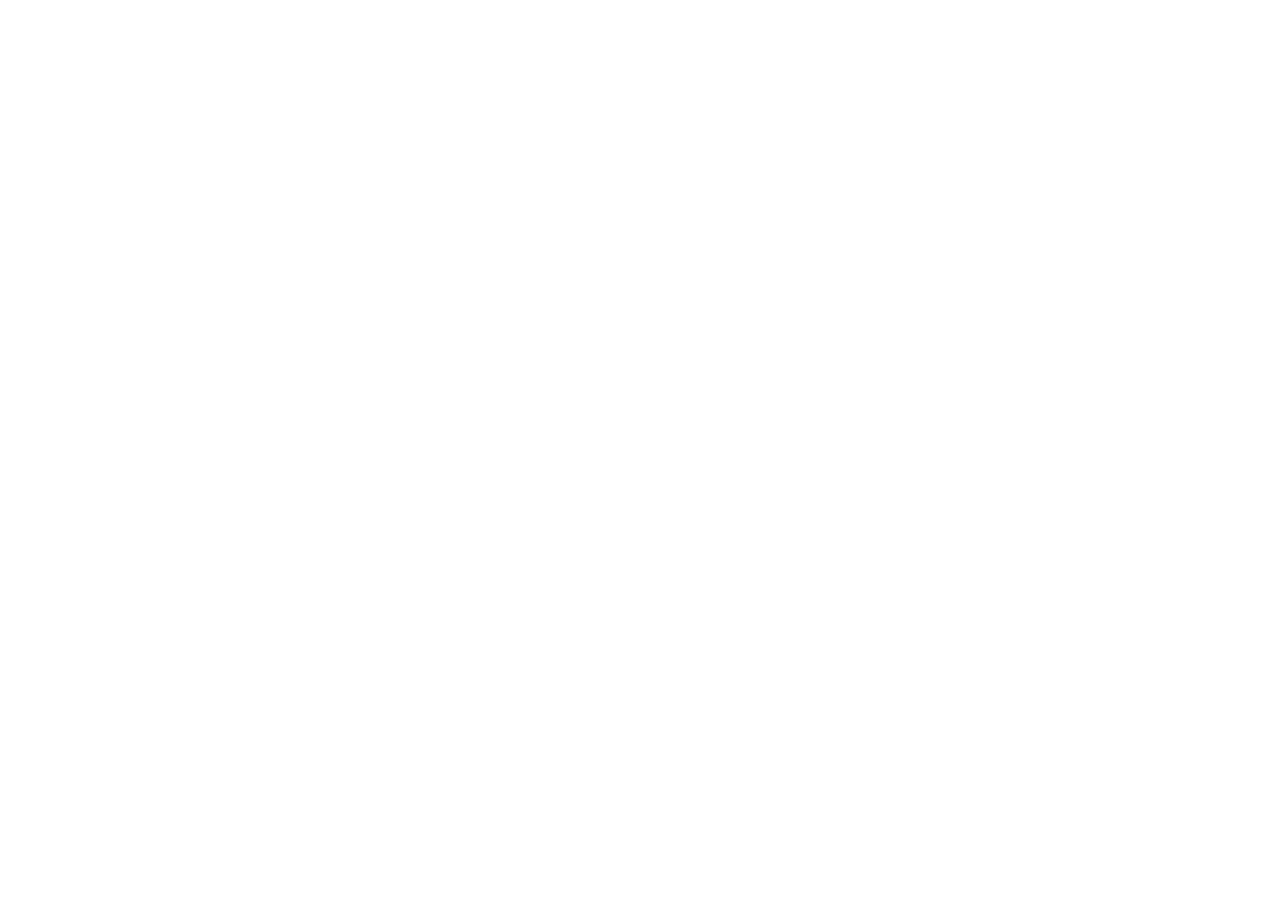
==== index.html @ f1b06fd4 "react changes" ====
<!doctype html><html lang="en"><head><meta charset="utf-8"/><meta name="viewport" content="width=device-width,initial-scale=1"/><meta name="theme-color" content="#000000"/><meta name="Happy Family" content="This is the website for donation and campaigns for poor people"/><link rel="icon" href="./logo.png"/><title>Happy Family</title><script defer="defer" src="/Happy-Family/static/js/main.e1fd329b.js"></script><link href="/Happy-Family/static/css/main.b3526bb6.css" rel="stylesheet"></head><body><noscript>You need to enable JavaScript to run this app.</noscript><div id="root"></div></body></html>
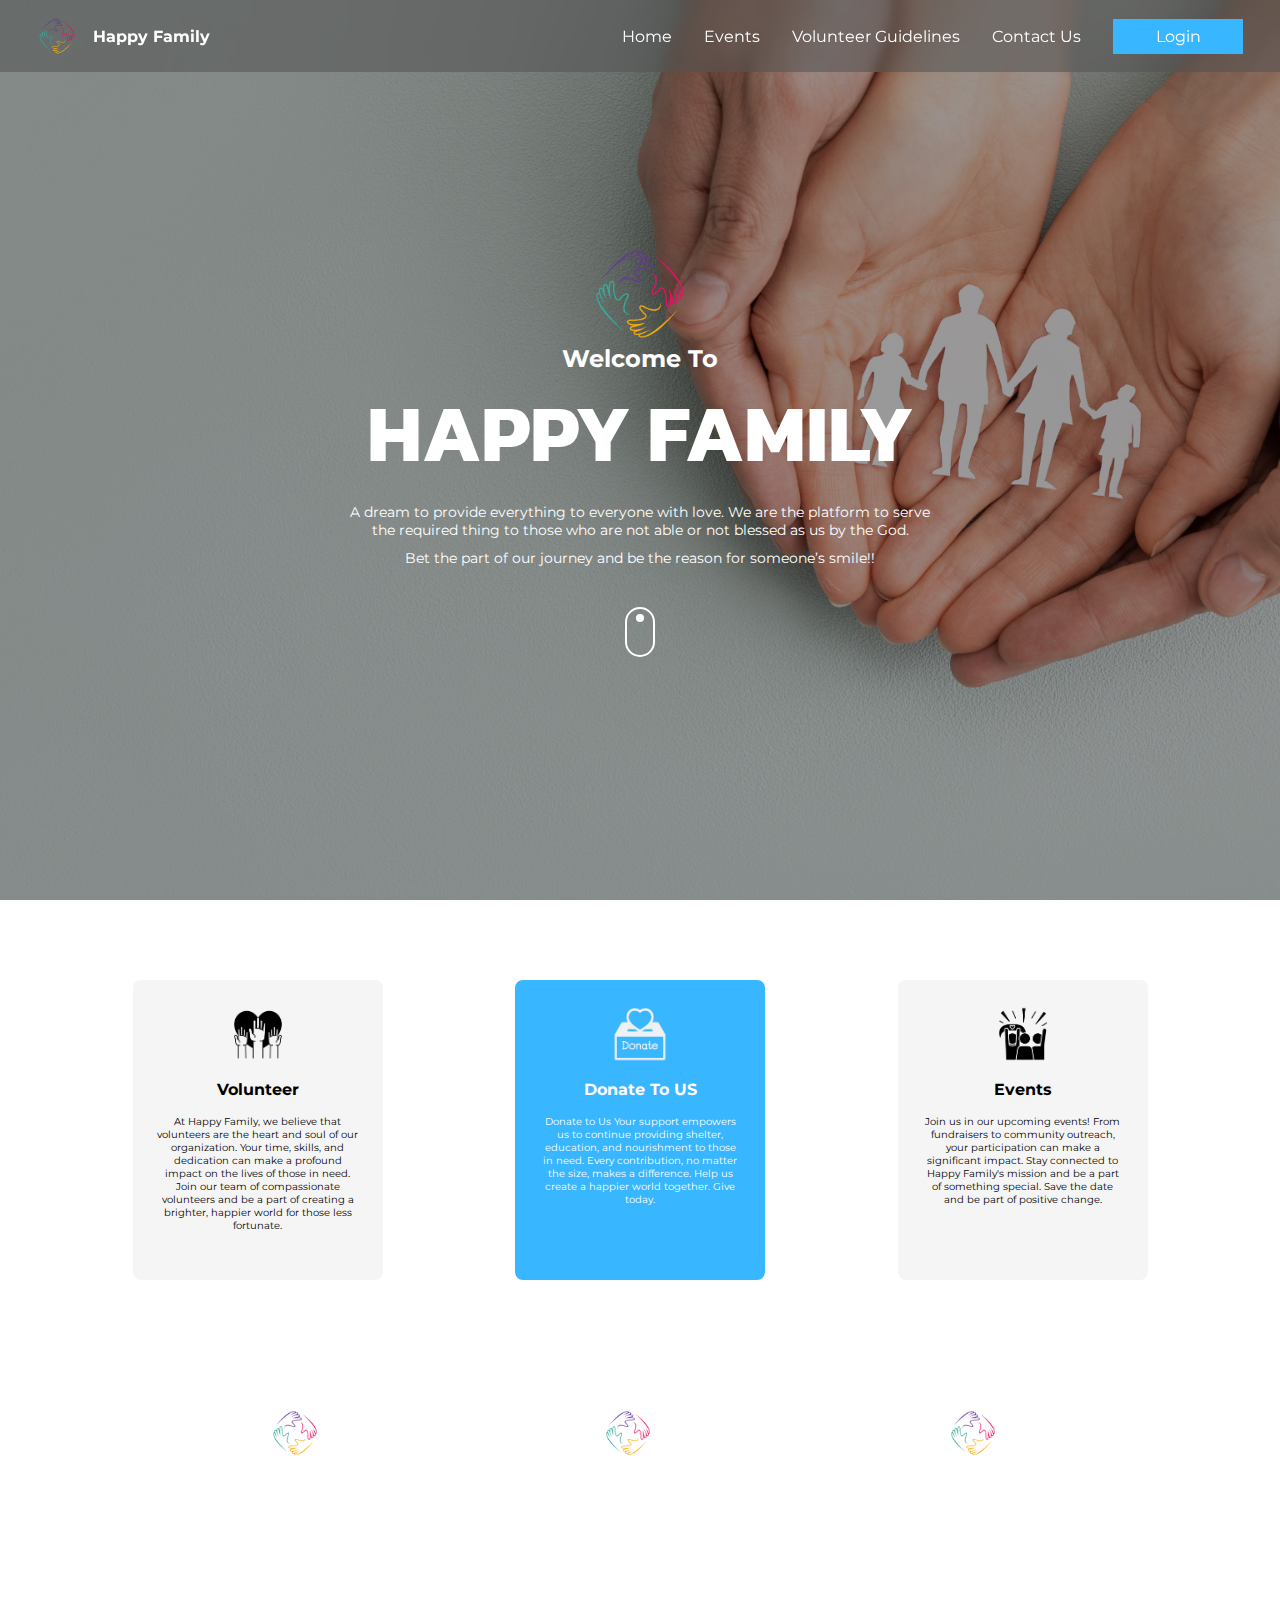
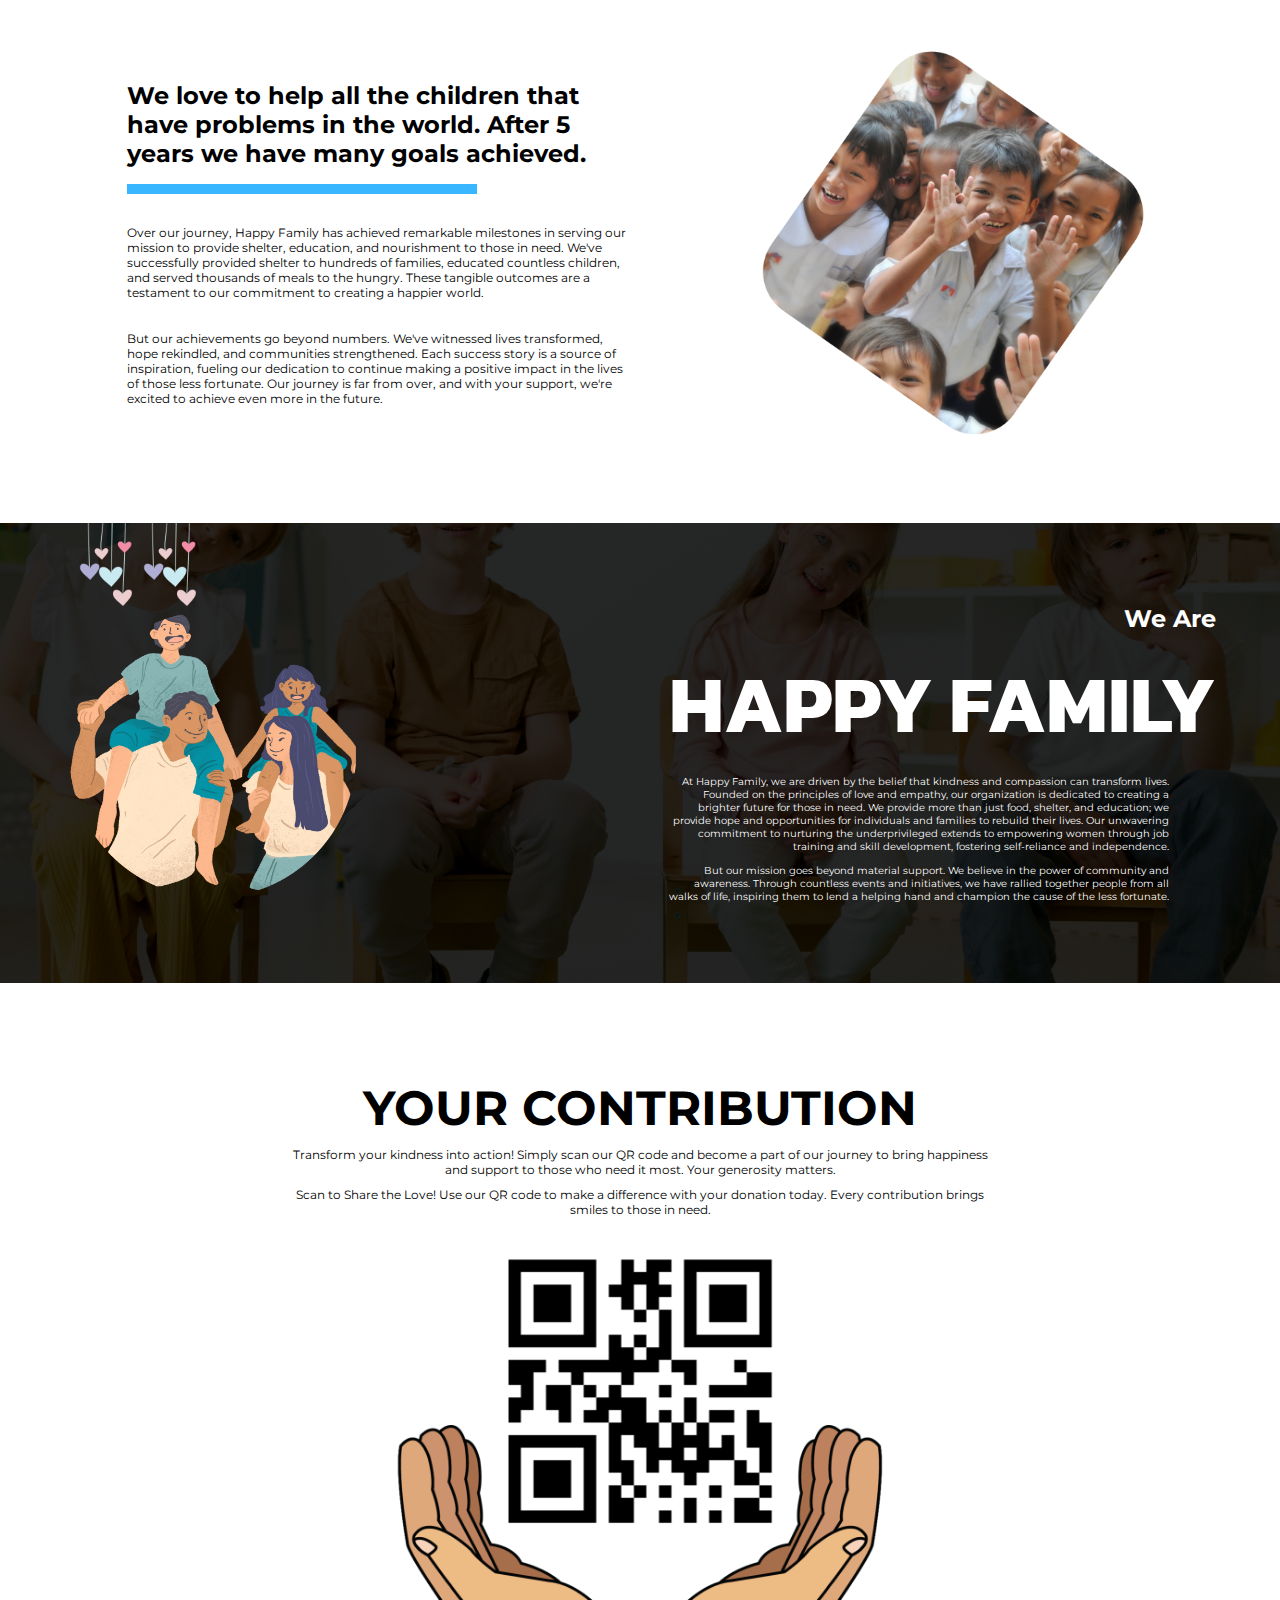
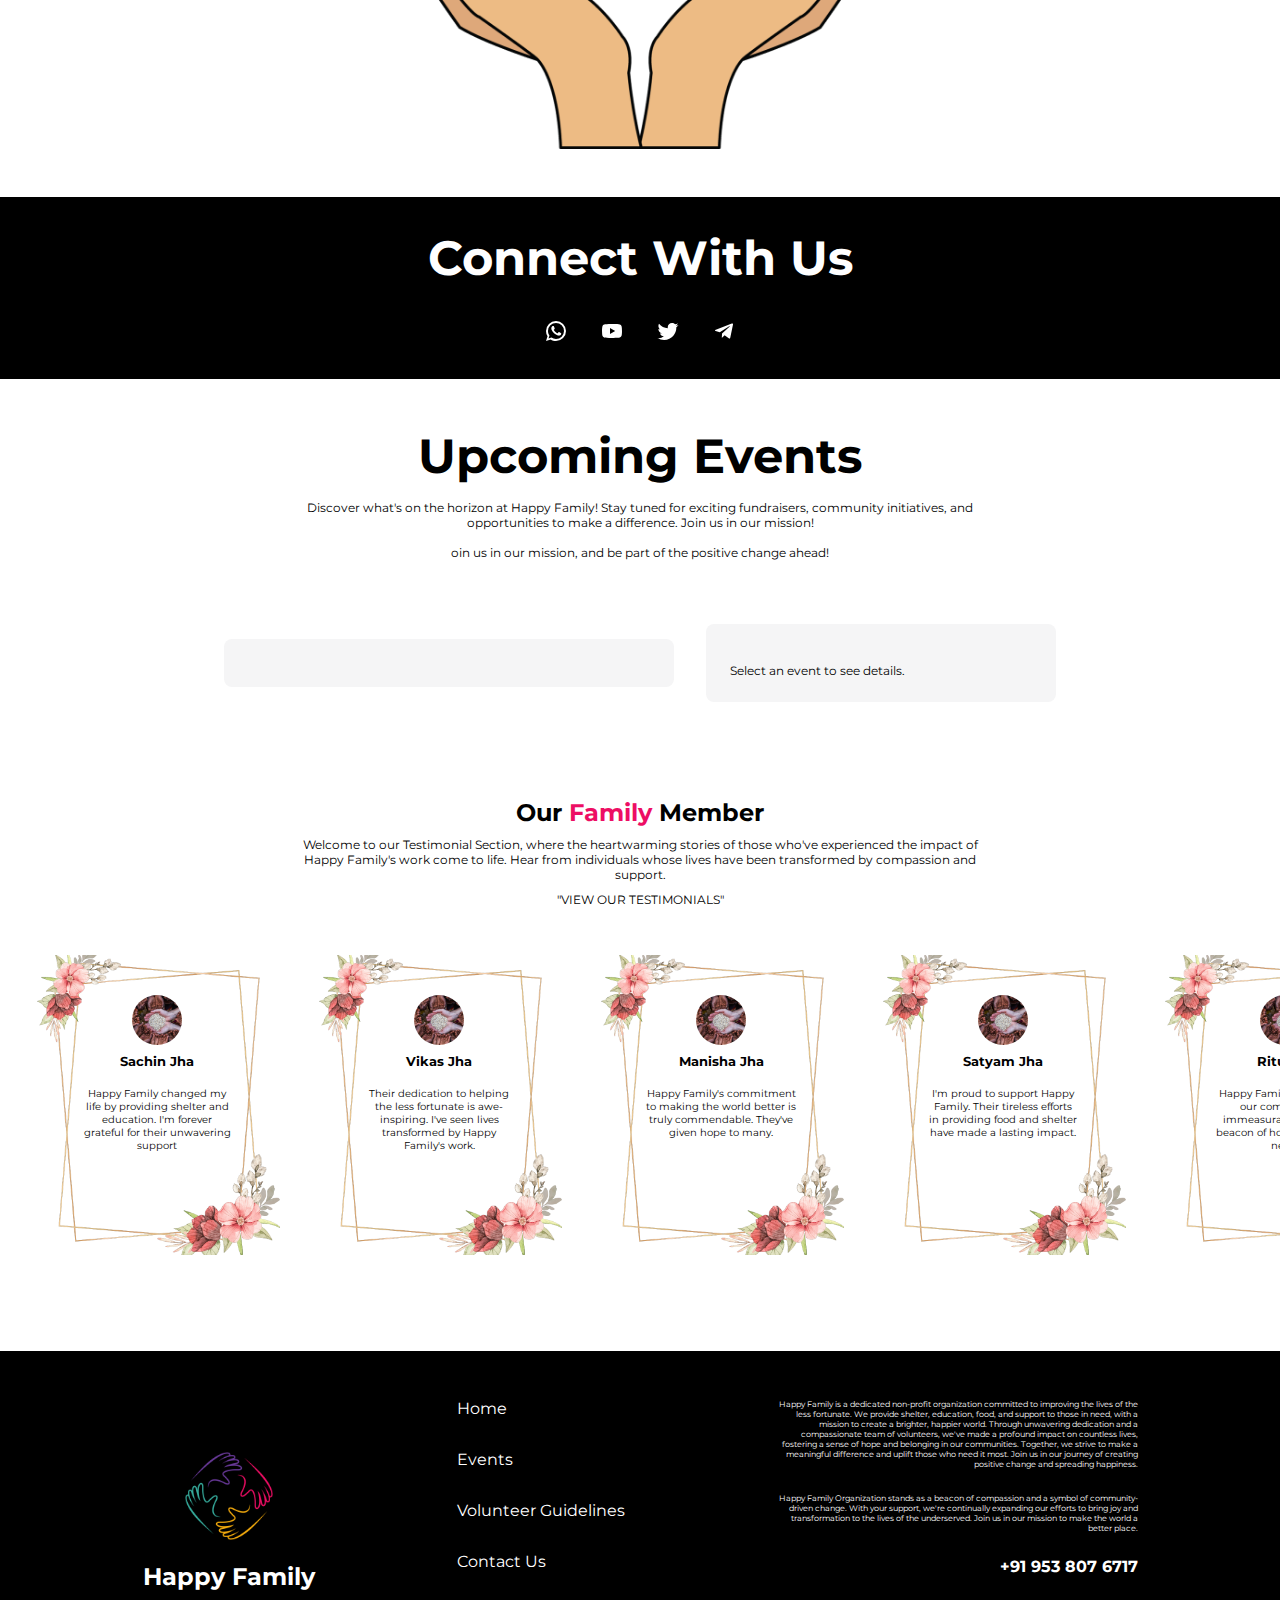
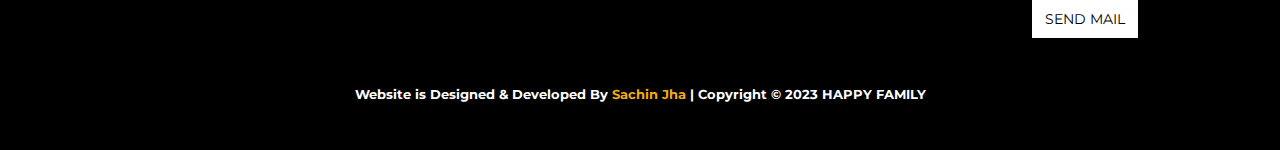
==== commit 0cd21ca7: "New Updates" ====
--- a/index.html
+++ b/index.html
@@ -1 +1 @@
-<!doctype html><html lang="en"><head><meta charset="utf-8"/><meta name="viewport" content="width=device-width,initial-scale=1"/><meta name="theme-color" content="#000000"/><meta name="Happy Family" content="This is the website for donation and campaigns for poor people"/><link rel="icon" href="./logo.png"/><title>Happy Family</title><script defer="defer" src="/Happy-Family/static/js/main.e1fd329b.js"></script><link href="/Happy-Family/static/css/main.b3526bb6.css" rel="stylesheet"></head><body><noscript>You need to enable JavaScript to run this app.</noscript><div id="root"></div></body></html>+<!doctype html><html lang="en"><head><meta charset="utf-8"/><meta name="viewport" content="width=device-width,initial-scale=1"/><meta name="theme-color" content="#000000"/><meta name="Happy Family" content="This is the website for donation and campaigns for poor people"/><link rel="icon" href="./logo.png"/><title>Happy Family</title><script defer="defer" src="/static/js/main.bdc805bf.js"></script><link href="/static/css/main.fa3f5b45.css" rel="stylesheet"></head><body><noscript>You need to enable JavaScript to run this app.</noscript><div id="root"></div></body></html>--- a/static/css/main.fa3f5b45.css
+++ b/static/css/main.fa3f5b45.css
@@ -0,0 +1,2 @@
+@import url(https://fonts.googleapis.com/css2?family=Montserrat:wght@200&display=swap);@import url(https://fonts.googleapis.com/css2?family=Kanit:wght@500&display=swap);*{box-sizing:border-box;font-family:Montserrat,sans-serif;margin:0;padding:0}html{display:flex;justify-content:center;scroll-behavior:smooth}body{height:100vh;max-width:1600px;overflow-x:hidden;width:100%}:root{--blue:#38b6ff;--green:#36ab9c;--purple:#683998;--red:#ed0e64;--yellow:#f6ac0d;--gray:#f5f5f6}h1{font-family:Kanit,sans-serif;font-size:5rem}h2{font-size:3rem}h3{font-size:1.5rem}.common-flex-section{align-items:center;display:flex;flex-wrap:wrap;gap:2rem;justify-content:space-evenly;padding:2rem}.common-underline{background-color:#38b6ff;background-color:var(--blue);height:10px;width:350px}a{text-decoration:none}.btn-a{background-color:#ed0e64;background-color:var(--red);color:#fff;padding:.5rem 1rem;text-align:center}.download-btn{background-color:#683998;background-color:var(--purple);border:none;color:#fff;cursor:pointer;padding:.7rem 1rem}.input-field{border:none;border-bottom:1px solid #295d8f;outline:none;padding:.5rem .3rem}.delete-screen{height:100vh;position:fixed;top:0;width:100%;z-index:999}.delete-msg-box,.delete-screen{align-items:center;display:flex;justify-content:center}.delete-msg-box{background-color:#38b6ff;background-color:var(--blue);border-radius:8px;box-shadow:0 7px 29px 0 hsla(240,5%,41%,.2);color:#fff;flex-direction:column;font-size:20px;gap:1rem;padding:2rem}.confirm-btn{background-color:#36ab9c;background-color:var(--green)}.delete-msg-box .btn-a{cursor:pointer;font-size:12px}.delete-screen .delete-msg-box .common-flex-section{margin:none;padding:1rem}.home-page-landing-section{align-items:center;background:url(/static/media/home%20page%20landing%20section%20bg.05c06a7ba27932b338bd.png);background-position:50%;background-size:cover;color:#fff;display:flex;flex-direction:column;gap:0;height:100vh;justify-content:center;overflow:hidden;padding:3rem 2rem;position:relative;width:100%}.home-page-landing-section:before{background-color:rgba(0,0,0,.395);content:"";height:100%;left:0;position:absolute;top:0;width:100%}.home-page-landing-section-logo{position:relative;width:100px}.home-page-landing-section h1,.home-page-landing-section h3,.home-page-landing-section p{position:relative}.home-page-landing-section p{font-size:14px;margin-top:10px;max-width:600px;text-align:center}.drop-animation{background-color:initial;border:2px solid #fff;border-radius:20px;height:50px;margin-top:40px;position:relative;width:30px}.drop-animation:before{-webkit-animation:dropAnimation 2s linear infinite;animation:dropAnimation 2s linear infinite;background-color:#fff;border-radius:50%;content:"";height:8px;left:50%;position:absolute;top:20%;-webkit-transform:translate(-50%,-50%);transform:translate(-50%,-50%);transition:.6s linear;width:8px}@-webkit-keyframes dropAnimation{0%{background-color:var(--blue);top:20%}50%{background-color:var(--yellow);top:80%}to{background-color:var(--green);top:20%}}@keyframes dropAnimation{0%{background-color:var(--blue);top:20%}50%{background-color:var(--yellow);top:80%}to{background-color:var(--green);top:20%}}.home-page-landing-section span{-webkit-clip-path:polygon(50% 15%,60% 5%,70% 15%,70% 30%,50% 95%,30% 30%,30% 15%,40% 5%);clip-path:polygon(50% 15%,60% 5%,70% 15%,70% 30%,50% 95%,30% 30%,30% 15%,40% 5%);position:absolute;transition:.6s linear;z-index:100}.home-page-quality-section{background:url(/static/media/home%20page%20quality%20section.9289b82afb4ad7ee6a9a.png);background-attachment:fixed;background-position:50%;background-size:cover;color:#fff;margin-top:3rem;padding:3rem}.quality-element{align-items:center;display:flex;flex-direction:column;gap:.2rem}.quality-element img{width:50px}.quality-element h3{font-family:Kanit,sans-serif;letter-spacing:5px}@media screen and (max-width:550px){.quality-element img{width:30px}.quality-element h3{font-size:1rem}.quality-element p{font-size:8px}.quality-element{align-items:center;display:flex;flex-direction:column;justify-content:center;max-width:100px;text-align:center}}@media screen and (max-width:700px){.home-page-landing-section h1{font-size:3rem}.home-page-landing-section p{max-width:500px}}@media screen and (max-width:550px){.home-page-landing-section{height:auto;min-height:80vh;padding:8rem 3rem}}@media screen and (max-width:450px){.home-page-landing-section h1{font-size:2rem;text-align:center}.home-page-landing-section h3{font-size:1rem}.home-page-landing-section p{font-size:10px;max-width:500px}.home-page-landing-section{gap:1rem}}.common-card{align-items:center;background-color:var(--gray);border-radius:8px;color:#000;cursor:pointer;display:flex;flex-direction:column;gap:1rem;height:300px;margin-top:3rem;padding:1.5rem;text-align:center;transition:.6s;width:250px}.common-card:hover,.common-card:nth-child(2){background-color:var(--blue);color:#fff}.common-card:nth-child(2):hover{background-color:var(--gray);color:#000}.common-card img{width:60px}.common-card p{font-size:10px}.common-card:hover>img,.common-card:nth-child(2) img{-webkit-filter:invert(100%);filter:invert(100%)}.common-card:nth-child(2):hover img{-webkit-filter:invert(0);filter:invert(0)}@media screen and (max-width:800px){.common-card{height:200px;width:180px}.common-card img{width:30px}.common-card h4{font-size:10px}.common-card p{font-size:8px}}.goals-achieved-section{margin-top:3rem}.goals-achieved-section .right-side{display:flex;flex-direction:column;gap:1rem;max-width:500px}.goals-achieved-section .right-side p{font-size:12px;margin-top:15px}.goals-achieved-section .left-side{align-items:center;display:flex;justify-content:center}.goals-achieved-section .left-side img{width:400px}@media screen and (max-width:1000px){.goals-achieved-section .right-side{max-width:400px}.goals-achieved-section .right-side p{font-size:10px;max-width:350px}.goals-achieved-section .right-side h3{font-size:20px}.goals-achieved-section .left-side img{width:250px}}@media screen and (max-width:740px){.goals-achieved-section .right-side{max-width:500px;text-align:center;width:100%}.goals-achieved-section .common-underline{width:100%}.goals-achieved-section .right-side p{font-size:10px;max-width:500px;width:100%}.goals-achieved-section .right-side h3{font-size:20px}.goals-achieved-section .left-side img{width:270px}}@media screen and (max-width:400px){.goals-achieved-section .left-side img{width:250px}}.about-us-section{background:url(/static/media/about%20us%20section%20bg.cf6228831522a4a2bd47.png);background-position:50%;background-size:cover;justify-content:space-between;margin-top:3rem;padding:5rem 4rem;position:relative}.about-us-section .overlay{height:100%;left:0;position:absolute;top:0;width:100%}.about-us-section .overlay span{-webkit-clip-path:polygon(50% 15%,60% 5%,70% 15%,70% 30%,50% 95%,30% 30%,30% 15%,40% 5%);clip-path:polygon(50% 15%,60% 5%,70% 15%,70% 30%,50% 95%,30% 30%,30% 15%,40% 5%);position:absolute;transition:.6s linear;z-index:100}.about-us-section:before{background-color:rgba(0,0,0,.83);content:"";height:100%;left:0;position:absolute;top:0;width:100%}.about-us-section .right-side{align-items:center;display:flex;justify-content:center;position:relative}.about-us-section .right-side img{width:300px}.about-us-section .left-side{color:#fff;display:flex;flex-direction:column;gap:.7rem;position:relative;text-align:right}.about-us-section .left-side p{font-size:10px;max-width:500px}.about-us-section .hanging-heart{left:5%;position:absolute;top:0;width:100px}.hanging-heart-2{left:10%;position:absolute;top:0;width:100px}@media screen and (max-width:999px){.about-us-section .right-side img{width:200px}.about-us-section .left-side p{font-size:10px;max-width:400px}.about-us-section .left-side h1{font-size:4rem}}@media screen and (max-width:799px){.about-us-section{flex-direction:column-reverse}.about-us-section .right-side img{width:250px}.about-us-section .left-side{text-align:center}.about-us-section .left-side h1{font-size:4rem}}@media screen and (max-width:550px){.about-us-section .left-side h1{font-size:2rem}.about-us-section .left-side h3{font-size:1rem}.about-us-section .left-side p{font-size:8px}.about-us-section .right-side img{width:180px}}.contribute-section{align-items:center;display:flex;flex-direction:column;margin-top:3rem;padding:3rem}.contribute-section p{font-size:12px;margin-top:10px;max-width:700px;text-align:center}.contribute-section img{margin-top:2rem;width:500px}@media screen and (max-width:650px){.contribute-section img{width:350px}.contribute-section{padding:3rem 4rem;text-align:center}}@media screen and (max-width:450px){.contribute-section img{width:200px}.contribute-section h2{font-size:2rem}.contribute-section p{font-size:8px}}.upcoming-events-section{align-items:center;display:flex;flex-direction:column;margin-top:1rem;padding:2rem 3rem}.upcoming-events-section p{font-size:12px;margin-top:15px;max-width:700px;text-align:center}.events-section{flex-wrap:wrap-reverse;margin-top:2rem}.event-list-box{align-items:center;background-color:var(--gray);border-radius:8px;display:flex;flex-direction:column;gap:1rem;height:auto;max-height:500px;overflow-y:scroll;padding:1.5rem;width:450px}.event-list-box::-webkit-scrollbar{display:none}.particular-event-box{background-color:var(--gray);border-radius:8px;display:flex;flex-direction:column;gap:1rem;padding:1.5rem;width:350px}.particular-event-box img{height:150px;object-fit:cover;width:100%}.particular-event-box p{text-align:left}@media screen and (max-width:570px){.upcoming-events-section h2{font-size:2rem}.event-list-box{width:auto}.events-section{align-items:center;display:flex;justify-content:center}}@media screen and (max-width:470px){.particular-event-box{width:300px}}@media screen and (max-width:420px){.events-section{overflow:hidden;width:350px}}.event-list-card{align-items:center;border-radius:8px;cursor:pointer;display:flex;gap:1rem;padding:1rem;transition:.6s;width:400px}.event-list-card:hover{background-color:var(--green)}.event-list-card img{border-radius:8px;height:70px;object-fit:cover;width:100px}.event-list-card .event-summary{display:flex;flex-direction:column;gap:.3rem}.event-list-card .event-summary p{font-size:10px;max-width:270px;text-align:left}@media screen and (max-width:500px){.event-list-card img{border-radius:8px;width:70px}.event-list-card{width:300px}}@media screen and (max-width:420px){.event-list-card img{border-radius:8px;width:40px}.event-list-card{width:270px}.event-list-card .event-summary p{font-size:8px;max-width:240px;text-align:left}.event-list-card .event-summary{display:flex;flex-direction:column;gap:0}}.testimonial-section{align-items:center;display:flex;flex-direction:column;margin-top:2rem}.testimonial-section h3 span{color:var(--red)}.testimonial-section p{font-size:12px;margin-top:10px;max-width:700px;text-align:center}.testimonial-scroll-section{align-items:center;display:flex;gap:2rem;margin-top:2rem;overflow-x:scroll;padding:1rem 2rem;width:100%}.testimonial-scroll-section::-webkit-scrollbar{display:none}@media screen and (max-width:400px){.testimonial-section p{font-size:8px;max-width:360px}}.testimonial-card{align-items:center;display:flex;flex-direction:column;gap:.5rem;height:300px;min-width:250px;padding:2.5rem 1.5rem;position:relative}.testimonial-card .frame{height:100%;left:0;object-fit:cover;position:absolute;top:0;width:100%}.testimonial-card .user-img{border-radius:50%;height:50px;object-fit:cover;width:50px}.testimonial-card p{font-size:10px;max-width:150px;text-align:center}.navbar{-webkit-backdrop-filter:blur(6px);backdrop-filter:blur(6px);background-color:rgba(83,83,83,.546);display:flex;justify-content:space-between;padding:1rem 2.3rem;position:fixed;top:0;transition:.2s;width:100%;z-index:999}.navbar .row{align-items:center;display:flex;gap:1rem;justify-content:center}.navbar .row h4{color:#fff}.navbar img{width:40px}.nav-items{align-items:center;display:flex;gap:2rem}.nav-items a{color:#fff;position:relative}.nav-items .btn-a{background-color:var(--blue);width:130px}.navbar .menu-icon{color:#fff;cursor:pointer;display:none}.nav-items .logout-btn{background-color:var(--red)}.responsive-navbar{align-items:center;background-color:var(--blue);color:#fff;display:flex;flex-direction:column;gap:2rem;height:100vh;justify-content:center;position:fixed;right:0;top:0;width:80vw;z-index:999}.responsive-navbar .item{color:#fff}.responsive-navbar .close-icon{cursor:pointer;position:absolute;right:5%;top:5%}.responsive-navbar .btn-a{background-color:#fff;color:var(--blue);width:130px}@media screen and (max-width:850px){.navbar .menu-icon{display:block}.navbar .nav-items{display:none}}.social-media-section{background-color:#000;color:#fff;flex-direction:column;padding:2rem}.social-media-section,.social-media-sites{align-items:center;display:flex;gap:2rem;justify-content:center}.social-media-icon{color:#fff;height:40px;width:40px}.social-media-icon:hover{color:var(--blue)}.footer{background-color:#000;color:#fff;margin-top:5rem;padding:3rem 2rem}.footer-top{display:flex;flex-wrap:wrap;gap:2rem;justify-content:space-evenly}.column{max-width:400px}#column1{align-items:center;display:flex;flex-direction:column;gap:1rem;justify-content:center}#column1 img{width:100px}#column2{display:flex;flex-direction:column;gap:2rem}#column2 a{color:#fff}#column3{display:flex;flex-direction:column;gap:1.5rem}#column3 p{font-size:8px;max-width:370px}#column3 h4,#column3 p{text-align:right}#column3 a{align-self:end;background-color:#fff;color:#000;font-size:14px;max-width:180px;padding:.6rem .8rem;text-align:center}.footer-bottom{margin-top:3rem;text-align:center}.footer-bottom h5 span a{color:var(--yellow)}.volunteer-guideline-landing-section{align-items:center;background:url(/static/media/volunteer%20page%20bg.f042bb47e3047cb0571b.png);background-position:50%;background-size:cover;color:#fff;display:flex;flex-wrap:wrap;gap:3rem;height:100vh;justify-content:space-between;padding:5rem 4rem;position:relative;width:100%}.volunteer-guideline-landing-section:before{background-color:#077918a0;content:"";height:100%;left:0;position:absolute;top:0;width:100%}.volunteer-guideline-landing-section-left,.volunteer-guideline-landing-section-right{position:relative}.volunteer-guideline-landing-section-left p{max-width:600px;z-index:999}.volunteer-guideline-landing-section-right img{width:400px}.volunteer-guideline-landing-section-right{bottom:0;position:absolute;right:5%}.volunteer-guideline-responsibility-section{display:flex;flex-direction:column;gap:2rem;margin-top:3rem;padding:2rem 3rem}.responsibility-section-top h2{max-width:600px;position:relative}.responsibility-section-top h2:before{background-color:var(--blue);bottom:-15px;content:"";height:3px;position:absolute;width:400px}.responsibility-section-between{align-items:center;display:flex;flex-wrap:wrap;gap:3rem;justify-content:space-evenly;padding:2rem}.responsibility-section-between-right p{margin-top:1rem;max-width:600px}.responsibility-section-between-left{grid-gap:2rem;display:grid;gap:2rem;grid-template-columns:repeat(2,1fr)}.responsibility-section-between-left-item{align-items:center;display:flex;flex-direction:column;gap:.7rem}.responsibility-section-between-left-item img{width:100px}.responsibility-section-bottom{align-items:center;display:flex;justify-content:center}.responsibility-section-bottom p{font-size:14px;max-width:700px;text-align:center}.volunteer-guideline-love-section{align-items:center;background:url(/static/media/volunteer%20page%20love%20section.451b2f06eba116415f88.png);background-attachment:fixed;background-position:50%;background-size:cover;color:#fff;display:flex;justify-content:space-evenly;margin-top:3rem;padding:4rem;position:relative;width:100%}.volunteer-guideline-love-section:before{background-color:rgba(0,0,0,.656);content:"";height:100%;left:0;position:absolute;top:0;width:100%}.volunteer-guideline-love-section h2{font-family:Kanit,sans-serif;max-width:600px;position:relative;text-transform:uppercase}.volunteer-guideline-love-section img{position:relative;width:300px}@media screen and (max-width:880px){.volunteer-guideline-love-section h2{font-size:2rem}.volunteer-guideline-love-section img{width:250px}.volunteer-guideline-landing-section-left{text-align:center}.volunteer-guideline-landing-section-right img{display:none}}@media screen and (max-width:680px){.volunteer-guideline-love-section h2{font-size:1.5rem}.volunteer-guideline-love-section img{width:170px}}@media screen and (max-width:500px){.volunteer-guideline-love-section h2{font-size:.8rem}.volunteer-guideline-love-section img{width:80px}}@media screen and (max-width:1100px){.volunteer-guideline-landing-section-left h1{font-size:3.5rem}.volunteer-guideline-landing-section-right img{width:200px}}@media screen and (max-width:450px){.volunteer-guideline-landing-section-left h1{font-size:2rem}.volunteer-guideline-landing-section-left p{font-size:10px}.volunteer-guideline-landing-section{height:auto;min-height:70vh}}@media screen and (max-width:750px){.responsibility-section-top h2{font-size:2rem}.responsibility-section-between-left-item img{width:80px}.responsibility-section-between-right{text-align:center}}@media screen and (max-width:600px){.responsibility-section-between-left-item img{width:60px}.responsibility-section-between-left-item h5{text-align:center;width:80px}.responsibility-section-between-left{gap:4rem}}@media screen and (max-width:500px){.responsibility-section-top h2:before{width:200px}.responsibility-section-between-right p{font-size:12px}}@media screen and (max-width:400px){.responsibility-section-top h2{font-size:1.5rem}.volunteer-guideline-responsibility-section{padding:2rem 1rem}}.volunteer-pdf-section{align-items:center;display:flex;flex-wrap:wrap-reverse;gap:3rem;justify-content:space-evenly;margin-top:3rem;padding:2rem 3rem}.volunteer-pdf-section-right{max-width:600px}.volunteer-pdf-section-right h2{margin-bottom:2rem;position:relative}.volunteer-pdf-section-right h2:before{background-color:var(--blue);bottom:-10px;content:"";height:3px;position:absolute;width:300px}.volunteer-pdf-section-left{align-items:center;display:flex;flex-direction:column;gap:.6rem;justify-content:center}.volunteer-pdf-section-left img{width:200px}.volunteer-pdf-section-left h5{max-width:200px;text-align:center}@media screen and (max-width:950px){.volunteer-pdf-section-right h2{font-size:2rem}.volunteer-pdf-section-right p{font-size:10px;width:500px}.volunteer-pdf-section-right{width:500px}.volunteer-pdf-section-left img{width:100px}.volunteer-pdf-section-left .download-btn{font-size:8px}.volunteer-pdf-section-left h5{width:130px}}@media screen and (max-width:770px){.volunteer-pdf-section-right{text-align:center}.volunteer-pdf-section-right h2:before{display:none}}@media screen and (max-width:600px){.volunteer-pdf-section-right{width:100%}.volunteer-pdf-section-right p{font-size:10px;width:auto}}@media screen and (max-width:430px){.volunteer-pdf-section-right h2{font-size:1.5rem}.volunteer-pdf-section-right p{font-size:10px;width:auto}}.event-page-landing-section{background:url(/static/media/event%20landing%20section%20bg.7a379c86149954be4a90.png);background-position:50%;background-size:cover;color:#fff;display:flex;flex-direction:column;gap:1rem;height:100vh;justify-content:center;padding:5rem 4rem;position:relative;width:100%}.event-page-landing-section:before{background-color:#8d00b4bd;content:"";height:100%;left:0;position:absolute;top:0;width:100%}.event-page-landing-section h1{max-width:800px;position:relative;text-transform:uppercase}.event-page-landing-section p{max-width:600px;position:relative}.event-page-why-join-section{align-items:center;display:flex;flex-wrap:wrap-reverse;gap:3rem;justify-content:space-evenly;margin-top:3rem}.event-page-why-join-section-right{display:flex;flex-direction:column;gap:1rem;max-width:600px}.event-page-why-join-section-right h2{text-transform:uppercase}.event-page-why-join-section-left{grid-gap:3rem;grid-column-gap:4rem;-webkit-column-gap:4rem;column-gap:4rem;display:grid;gap:3rem;grid-template-columns:repeat(2,1fr)}.event-page-why-join-section-left-icon img{width:80px}@media screen and (max-width:750px){.event-page-landing-section h1{font-size:3rem;max-width:600px}.event-page-why-join-section-right{align-items:center;display:flex;justify-content:center;text-align:center;width:100%}}@media screen and (max-width:950px){.event-page-why-join-section-right h2{font-size:2rem;max-width:450px}.event-page-why-join-section-right p{font-size:12px;max-width:470px}.event-page-why-join-section{display:flex;justify-content:space-evenly;padding:2rem 3rem}.event-page-why-join-section-left-icon img{width:50px}.event-page-why-join-section-left-icon{text-align:center;width:40px}}@media screen and (max-width:450px){.event-page-landing-section h1{font-size:2rem}.event-page-landing-section{text-align:center}.event-page-landing-section p{font-size:14px}.event-page-why-join-section-right h2{font-size:1.5rem}.event-page-why-join-section-right p{font-size:10px}}.partner-section{align-items:center;background:url(/static/media/partner%20section%20bg.49b1157576cf8d1a0801.png);background-position:50%;background-size:cover;color:#fff;display:flex;flex-wrap:wrap;gap:3rem;justify-content:space-evenly;padding:3rem;position:relative;width:100%}.partner-section:before{background-color:rgba(0,0,0,.7);content:"";height:100%;left:0;position:absolute;top:0;width:100%}.partner-section-right{display:flex;flex-direction:column;gap:1rem;max-width:600px;position:relative}.partner-section-right h1{text-transform:uppercase}.partner-section-right p{font-size:14px;max-width:500px}.partner-section-left{grid-gap:4rem;display:grid;gap:4rem;grid-template-columns:repeat(2,1fr);position:relative}.partner-section-left-item{align-items:center;display:flex;flex-direction:column;gap:.7rem}.partner-section-left-item img{width:100px}@media screen and (max-width:999px){.partner-section-left-item img{width:70px}.partner-section h1{font-size:3rem}.partner-section p{font-size:12px}.partner-section-right{width:400px}}@media screen and (max-width:820px){.partner-section{text-align:center}.partner-section-right{align-items:center;display:flex;justify-content:center;width:100%}}@media screen and (max-width:450px){.partner-section h1{font-size:1.5rem}.partner-section p{font-size:10px}.partner-section img{width:40px}.partner-section-left{grid-gap:2rem;display:grid;gap:2rem;grid-template-columns:repeat(2,1fr);position:relative}}.previous-event-section{display:flex;flex-direction:column;gap:2rem;margin-top:3rem;padding:2rem}.previous-event-section-top{align-items:center;display:flex;flex-direction:column;gap:.7rem;justify-content:center;text-align:center}.previous-event-section-top p{font-size:14px;max-width:700px;text-align:center}.previous-event-section-top h2 span{color:var(--red)}.previous-event-section-bottom{align-items:center;display:flex;gap:4rem;margin-top:2rem;overflow-x:scroll;padding:1rem 2rem;width:100%}.previous-event-section-bottom::-webkit-scrollbar{display:none}@media screen and (max-width:650px){.previous-event-section-top h2{font-size:2rem}.previous-event-section-top p{font-size:12px;max-width:450px}}@media screen and (max-width:420px){.previous-event-section-top h2{font-size:1.5rem}.previous-event-section-top p{font-size:10px;max-width:370px}}.previous-event-card{display:flex;flex-direction:column;gap:1.2rem;max-width:300px;-webkit-user-select:none}.previous-event-card img{height:170px;object-fit:cover;width:300px}.previous-event-card h3{color:var(--red)}.previous-event-card p{font-size:10px;max-width:270px}@media screen and (max-width:550px){.previous-event-card img{height:100px;object-fit:cover;width:200px}.previous-event-card h3{font-size:1rem}.previous-event-card p{font-size:8px}}.login-register-page{align-items:center;background:url(/static/media/loginPageBg.ff63522436daac87e27d.jpg);background-position:50%;background-size:cover;display:flex;flex-wrap:wrap;gap:3rem;justify-content:space-evenly;min-height:100vh;padding:5rem 3rem;position:relative;width:100%}.login-register-page:before{background-color:rgba(0,0,0,.563);content:"";height:100%;left:0;position:absolute;top:0;width:100%}.join-form{display:flex;flex-direction:column;gap:2rem;position:relative}.join-form h3{color:#fff}.join-form .input-field{background-color:initial;border-bottom:1px solid #fff;color:#fff;width:300px}.join-form .input-field::-webkit-input-placeholder{color:#fff}.join-form .input-field::placeholder{color:#fff}.field-row{display:flex;gap:2rem}.register-form .field-row .input-field{width:200px}input[type=number]{color:red}.divide-line{background-color:#fff;border-radius:20px;height:60vh;position:relative;width:2px}@media screen and (max-width:940px){.divide-line{display:none}}.contact-page{align-items:center;background:url(/static/media/contactPageBg.c568a90f48c062b87375.png);background-position:50%;background-size:cover;display:flex;flex-wrap:wrap;gap:3rem;justify-content:space-evenly;padding:5rem 3rem;position:relative;width:100%}.contact-page:before{background-color:#295e8fa4;content:"";height:100%;left:0;position:absolute;top:0;width:100%}.contact-page-left{align-items:center;display:flex;justify-content:center;position:relative}.contact-form{background-color:#fff;display:flex;flex-direction:column;gap:1rem;padding:2rem}.contact-form .input-field{width:300px}.contact-form .text-box textarea{border:1px solid #295d8f;height:100px;margin-top:.5rem;outline:none;padding:.5rem .3rem;resize:none;width:300px}.contact-form .download-btn{background-color:#295d8f}.contact-page-right{display:flex;flex-direction:column;gap:2rem;position:relative}.contact-page-right-row{align-items:center;display:flex;gap:1.5rem}.contact-page-right-row-left{align-items:center;background-color:#fff;border-radius:50%;display:flex;height:50px;justify-content:center;width:50px}.contact-page-right-row-right{color:#fff;max-width:250px}.contact-page-right-row-right p{font-size:14px;margin-top:.5rem}.contact-page-right-row-left-icon{color:#295d8f}@media screen and (max-width:440px){.contact-page-right-row-right{color:#fff;max-width:200px}.contact-page-right-row-left{height:30px;width:30px}.contact-page-right-row-left-icon{max-height:15px;max-width:15px}.contact-form .input-field{width:250px}.contact-form .text-box textarea{border:1px solid #295d8f;height:100px;margin-top:.5rem;outline:none;padding:.5rem .3rem;resize:none;width:250px}}.admin-home-page{display:flex;flex-direction:column;gap:3rem;padding:5rem 3rem;width:100%}.admin-home-page-first-row{width:100%}.admin-home-page-first-row-card{align-items:center;background-color:#fff;border-radius:8px;box-shadow:0 7px 29px 0 hsla(240,5%,41%,.4);display:flex;flex-direction:column;gap:1rem;height:200px;justify-content:center;padding:1.5rem;text-align:center;width:320px}.admin-home-page-first-row-card:first-child h2{color:var(--red)}.admin-home-page-first-row-card:nth-child(2) h2{color:var(--green)}.admin-home-page-first-row-card:nth-child(3) h2{color:var(--purple)}.admin-home-page-first-row-card p{font-size:12px}.admin-home-page-second-row-left-column{background-color:#000;border-radius:8px;height:auto;padding:2rem;width:100%}.admin-home-page-second-row-left-column h3{color:#fff}.admin-home-page-second-row-right-column{background-color:var(--purple);border-radius:8px;padding:2rem;width:40%}.admin-home-page-second-row-right-column h3{color:#fff}.admin-home-page-second-row-left-column .verticle-scrollable-section,.admin-home-page-second-row-right-column .verticle-scrollable-section{background-color:#fff;border-radius:8px;display:flex;flex-direction:column;gap:1.5rem;height:500px;margin-top:2rem;overflow-y:scroll;padding:1.5rem 1.2rem;width:100%}.admin-home-page-second-row-right-column .verticle-scrollable-section{height:400px}.admin-home-page-third-row{background-color:var(--gray);border-radius:8px;padding:2rem;width:100%}.admin-home-page-third-row .verticle-scrollable-section{grid-gap:2rem;background-color:#fff;border-radius:8px;display:grid;gap:2rem;grid-template-columns:repeat(2,1fr);height:400px;margin-top:2rem;overflow-y:scroll;padding:2rem}@media screen and (max-width:900px){.admin-home-page-first-row-card{height:150px;width:250px}}@media screen and (max-width:700px){.admin-home-page-third-row .verticle-scrollable-section{grid-gap:2rem;display:grid;gap:2rem;grid-template-columns:repeat(1,1fr)}.admin-home-page-first-row-card{height:150px;width:170px}.admin-home-page-first-row{gap:1rem}}@media screen and (max-width:550px){.admin-home-page-first-row-card{height:120px;width:130px}.admin-home-page-first-row-card h2{font-size:1.5rem}.admin-home-page-first-row-card p{font-size:10px}}.registered-user-list-card{align-items:center;border-bottom:1px solid var(--green);border-radius:8px;display:flex;gap:2rem;justify-content:space-between;padding:1rem;transition:.5s;width:100%}.registered-user-list-card:hover{background-color:var(--gray)}.registered-user-list-card-left,.registered-user-list-card-right{display:flex;flex-direction:column;gap:.5rem}@media screen and (max-width:600px){.registered-user-list-card-left h4{font-size:14px}.registered-user-list-card-right p{font-size:10px}}@media screen and (max-width:450px){.registered-user-list-card-left h4{font-size:12px}}.admin-event-list-card{align-items:center;border-radius:8px;display:flex;gap:2rem;padding:1rem;transition:.3s;width:100%}.admin-event-list-card:hover{background-color:var(--green)}.admin-event-list-card-left img{border-radius:50%;height:50px;object-fit:cover;width:50px}.user-query-card{background-color:var(--gray);border-radius:8px;display:flex;flex-direction:column;gap:1.5rem;padding:1rem;transition:.5s}.user-query-card:hover{background-color:var(--yellow)}.user-query-card-left{display:flex;flex-direction:column;gap:.4rem}.user-query-card-right p{font-size:10px;max-width:400px}.user-query-card button{border:none;cursor:pointer;max-width:250px;padding:.6rem .4rem}@media screen and (max-width:700px){.user-query-card{padding:2rem 1rem}}@media screen and (max-width:550px){.user-query-card button{max-width:200px}}.admin-navbar{align-items:center;background-color:var(--red);color:#fff;display:flex;justify-content:space-between;padding:1rem 2rem;position:fixed;top:0;width:100%;z-index:1000}.admin-navbar-left{align-items:center;display:flex;gap:2rem}.admin-navbar-left img{width:30px}.admin-navbar-right{cursor:pointer}.sliding-admin-navbar{align-items:center;background-color:var(--red);display:flex;flex-direction:column;gap:2rem;height:100%;justify-content:center;min-height:100vh;position:absolute;right:0;top:0;transition:.8s;width:300px;z-index:999}.sliding-admin-navbar h4{color:#fff}.sliding-admin-navbar button{background-color:var(--green);border:none;cursor:pointer}.sliding-admin-navbar .close-icon{cursor:pointer;height:30px;left:5%;min-width:30px;position:absolute;top:5%}@media screen and (max-width:450px){.admin-navbar-left h4{font-size:10px}}.previous-event-page-header{background:url(/static/media/event%20landing%20section%20bg.7a379c86149954be4a90.png);background-position:50%;background-size:cover;padding:5rem 4rem;position:relative;width:100%}.previous-event-page-header:before{background-color:rgba(0,128,0,.532);content:"";height:100%;left:0;position:absolute;top:0;width:100%}.previous-event-page-header h1{color:#fff;position:relative}.previous-event-page-events-section{display:flex;flex-wrap:wrap;gap:3rem;justify-content:space-evenly;margin-top:3rem;padding:2rem}@media screen and (max-width:800px){.previous-event-page-header h1{text-align:center}}@media screen and (max-width:550px){.previous-event-page-header h1{font-size:3rem}}.previous-event-main-card{background-color:var(--gray);border-radius:8px;height:350px;padding:1rem;transition:.6s;width:350px}.previous-event-main-card:hover{background-color:var(--blue);color:#fff}.previous-event-main-card-bottom{margin-top:2rem}.previous-event-main-card-bottom button{background-color:var(--red);border-radius:8px;width:100%}.previous-event-main-card-top-upper-part{align-items:center;display:flex;gap:2rem}.previous-event-main-card-top-upper-part-left img{height:100px;object-fit:cover;width:150px}.previous-event-main-card-top-bottom-part p{font-size:10px}.previous-event-main-card-top,.previous-event-main-card-top-upper-part-right{display:flex;flex-direction:column;gap:1rem}.admin-upcoming-event-page{align-items:center;display:flex;flex-direction:column;justify-content:center;padding:3rem;width:100%}.admin-upcoming-event-page-top{align-items:center;-webkit-animation:gradient 5s ease infinite;animation:gradient 5s ease infinite;background:linear-gradient(-45deg,#ee7752,#e73c7e,#23a6d5,#23d5ab);background-size:400% 400%;border-radius:8px;color:#fff;display:flex;justify-content:space-between;margin-bottom:3rem;margin-top:5rem;padding:3rem;width:90%}@-webkit-keyframes gradient{0%{background-position:0 50%}50%{background-position:100% 50%}to{background-position:0 50%}}@keyframes gradient{0%{background-position:0 50%}50%{background-position:100% 50%}to{background-position:0 50%}}.admin-upcoming-event-page-top-left p{font-size:12px;margin-top:1rem;max-width:400px}.admin-upcoming-event-page-top-right{align-items:center;background-color:#fff;border-radius:50%;cursor:pointer;display:flex;flex-direction:column;height:120px;justify-content:center;width:120px}.admin-upcoming-event-page-top-right .create-icon{color:var(--green);height:40px;width:40px}.admin-upcoming-event-page-top-right p{color:var(--green);font-size:8px;font-weight:bolder}.admin-upcoming-event-page-bottom{display:flex;flex-direction:column;gap:1.5rem;padding:1rem;width:100%}.create-event-screen{align-items:center;display:flex;height:100%;justify-content:center;left:0;position:fixed;top:6%;width:100%}.create-event-form{background-color:#fff;border-radius:8px;box-shadow:0 10px 36px 0 rgba(0,0,0,.16),0 0 0 1px rgba(0,0,0,.06);display:flex;flex-direction:column;gap:2rem;padding:2rem;position:relative}.row{flex-wrap:wrap;gap:3rem}.row,.upload-image{align-items:center;display:flex}.upload-image{background-color:#23a6d5;border-radius:8px;color:#fff;font-size:12px;height:170px;justify-content:center;padding:2rem;position:relative;text-align:center;width:170px}.upload-image input[type=file]{cursor:pointer;height:100%;left:0;opacity:0;position:absolute;top:0;width:100%}.name-and-date-box{display:flex;flex-direction:column;gap:2rem}.name-and-date-box .input-field{width:350px}.create-event-form textarea{height:120px;width:50%}.create-event-form .row .summary,.create-event-form textarea{border:1px solid #295d8f;border-radius:5px;margin-top:.5rem;outline:none;padding:.5rem .3rem;resize:none}.create-event-form .row .summary{height:70px;width:40%}.create-event-form .close-icon{cursor:pointer;position:absolute;right:3%;top:3%}@media screen and (max-width:750px){.admin-upcoming-event-page-top{align-items:center;flex-direction:column;gap:2rem;justify-content:center;text-align:center}}@media screen and (max-width:550px){.upload-image{height:80px;width:80px}.upload-image p{font-size:8px}.name-and-date-box .input-field{width:200px}}@media screen and (max-width:450px){.admin-upcoming-event-page-top-left h3{font-size:18px}.admin-upcoming-event-page-top-left p{font-size:8px}.row .description-box{width:150px}.row .summary{height:100px;width:150px}}@media screen and (max-width:400px){.name-and-date-box .input-field{font-size:10px;width:120px}.row .description-box{font-size:8px;height:100px;width:100px}.row .summary{font-size:8px;min-height:100px;width:100px}}.upcoming-event-horizontal{align-items:center;background-color:#fff;border-radius:8px;box-shadow:0 2px 8px 0 rgba(99,99,99,.2);display:flex;justify-content:space-between;padding:1rem;text-transform:uppercase;transition:.4s;width:100%}.upcoming-event-horizontal:hover{background-color:var(--purple);color:#fff}.upcoming-event-horizontal img{border-radius:50%;height:40px;object-fit:cover;width:40px}.edit-delete-box{align-items:center;display:flex;gap:2rem;justify-content:center}.edit-delete-box .edit-icon{color:var(--blue);cursor:pointer}.edit-delete-box .delete-icon{color:var(--red);cursor:pointer}@media screen and (max-width:750px){.event-date-h5{display:none}}@media screen and (max-width:550px){.upcoming-event-horizontal h5{font-size:10px}}@media screen and (max-width:420px){.upcoming-event-horizontal h5{font-size:7px}.upcoming-event-horizontal img{height:20px;width:20px}.edit-delete-box .delete-icon,.edit-delete-box .edit-icon{font-size:14px}}.admin-footer{background-color:#000;color:#fff;padding:1.5rem 2rem;text-align:center}.admin-footer span a{color:var(--yellow)}@media screen and (max-width:450px){.admin-footer h5{font-size:10px}}
+/*# sourceMappingURL=main.fa3f5b45.css.map*/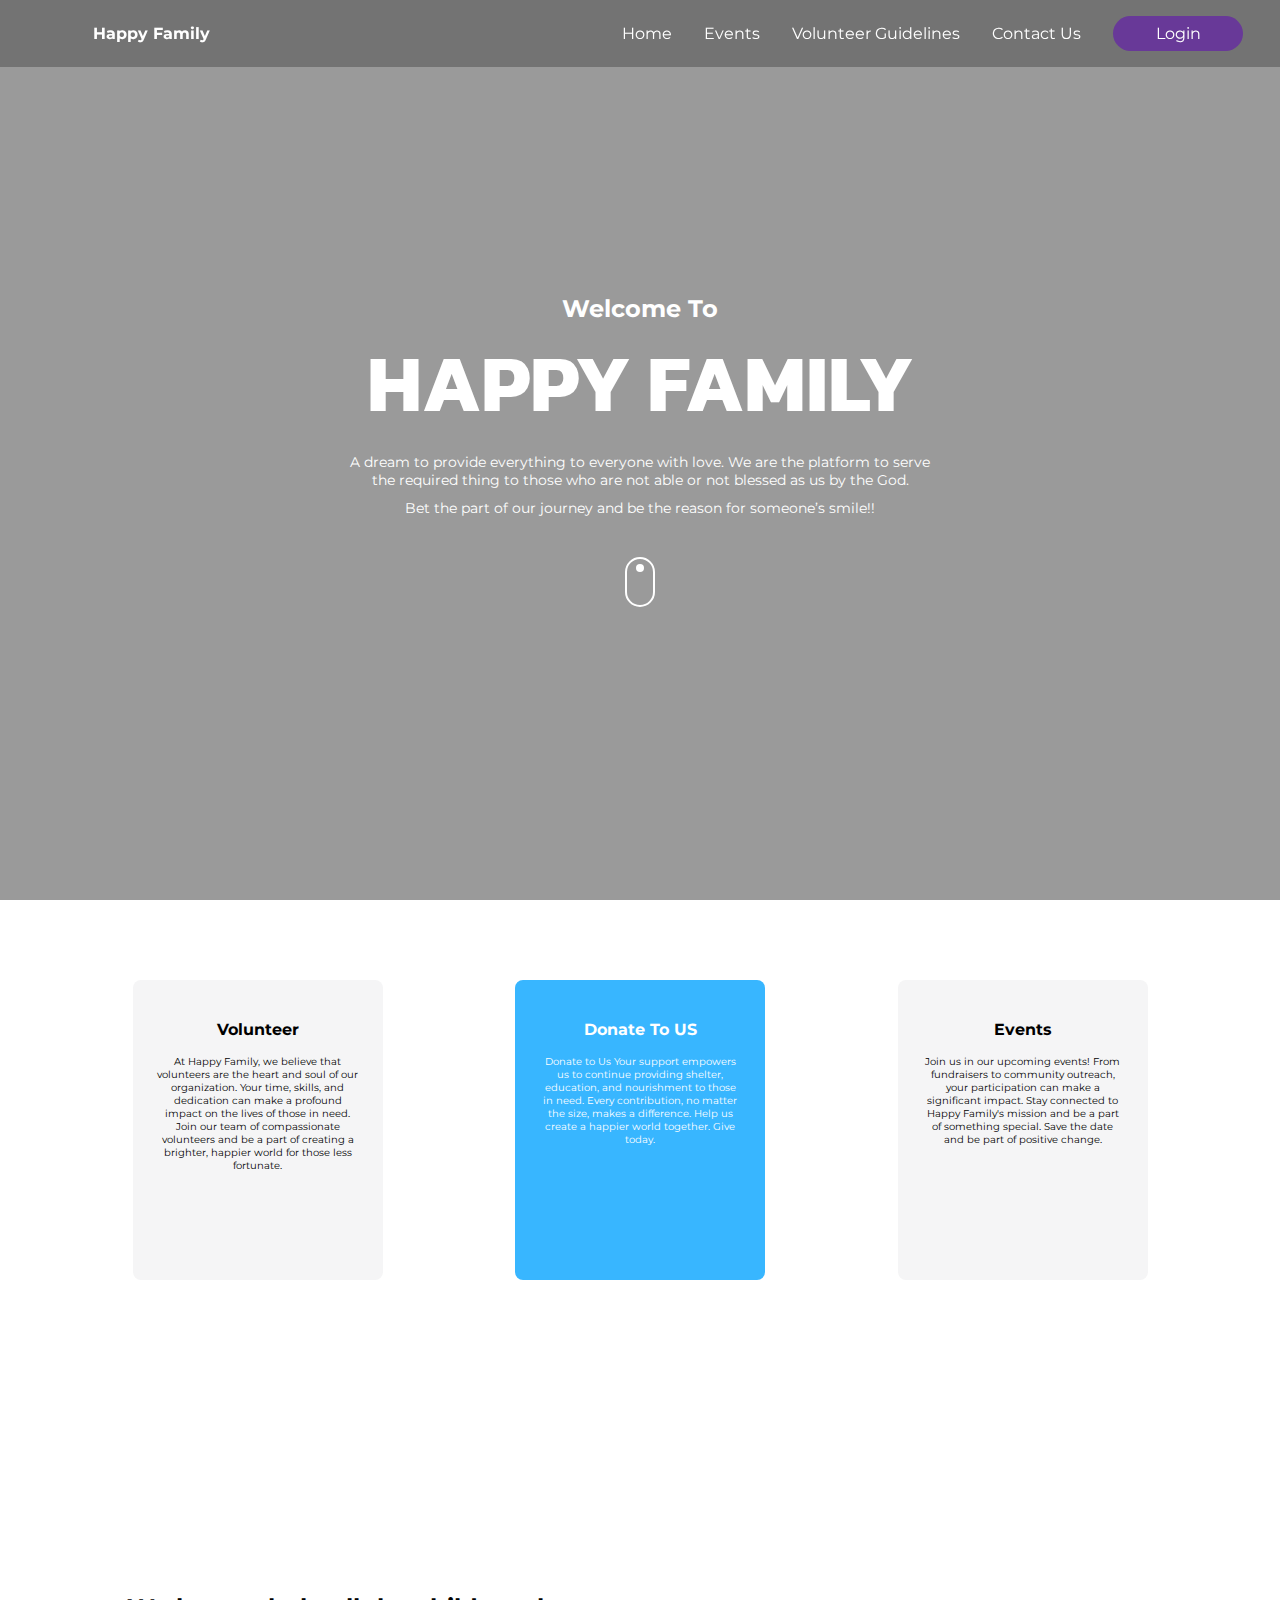
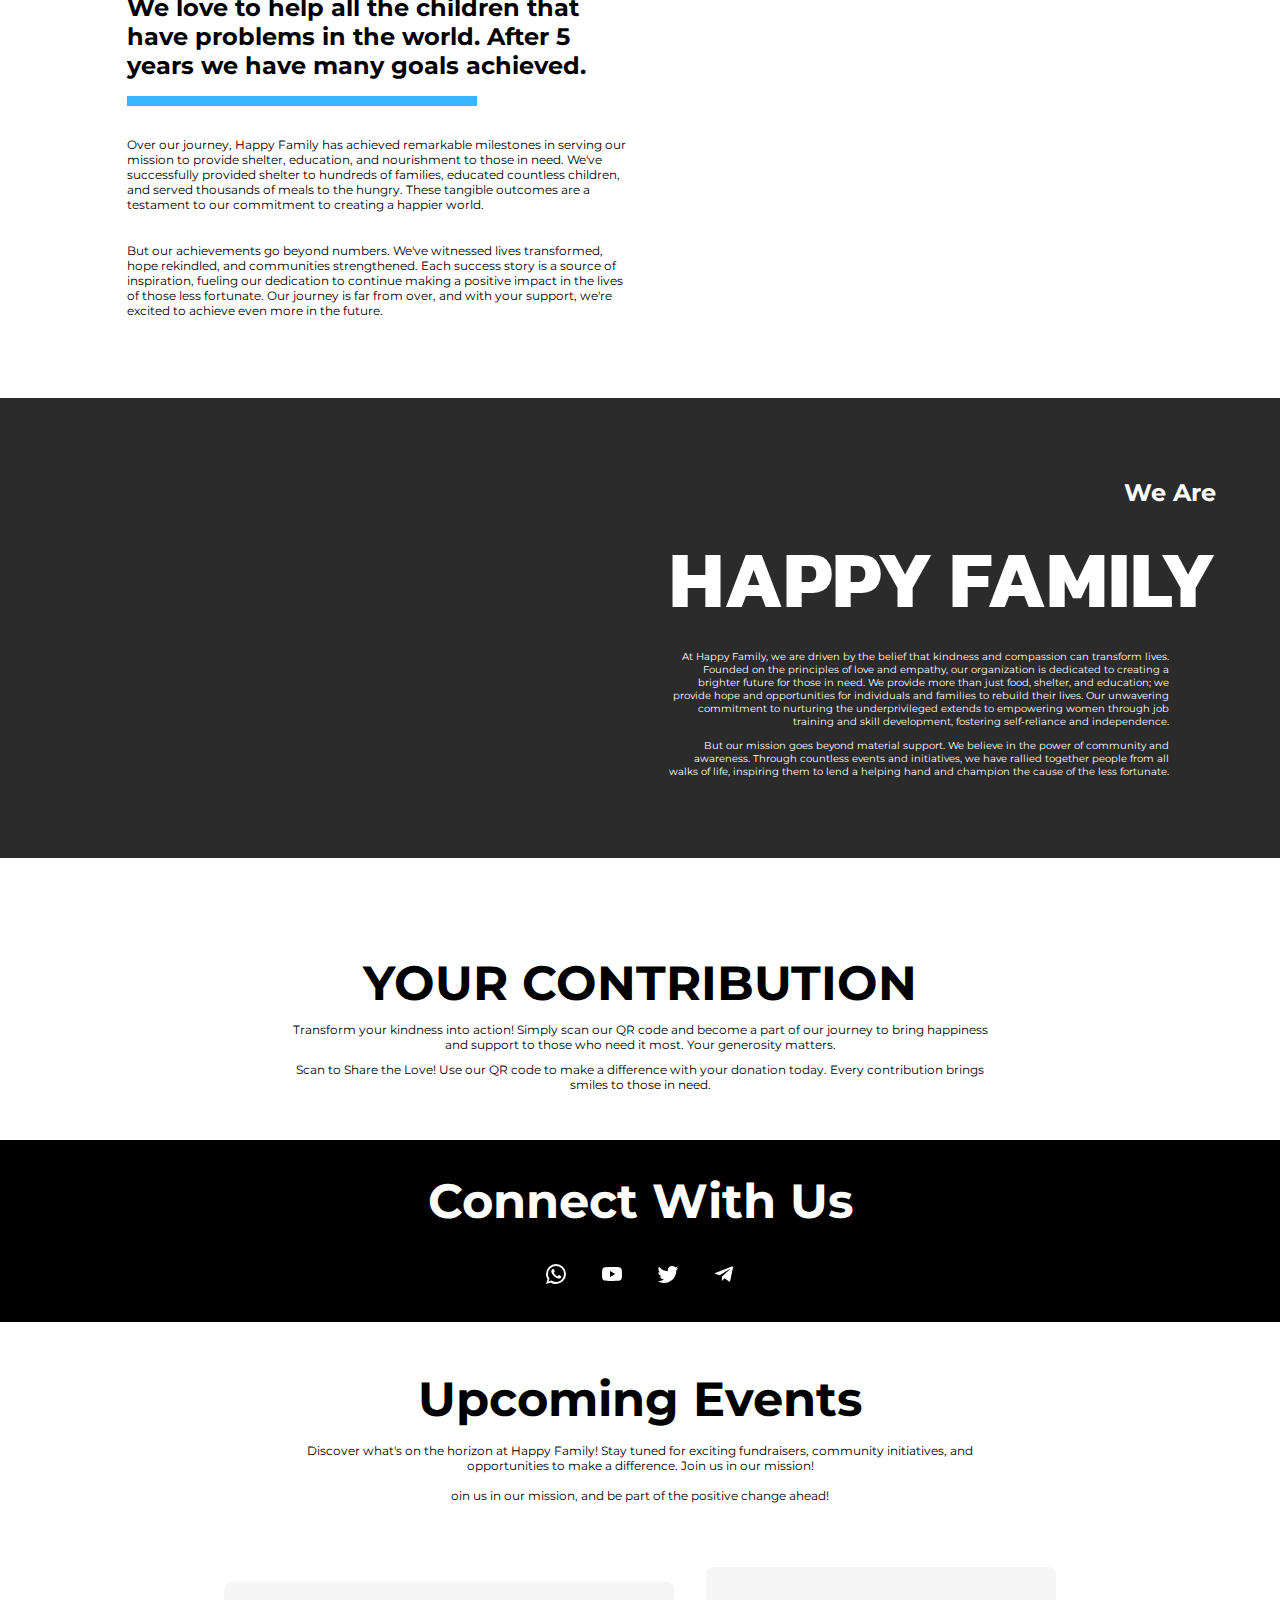
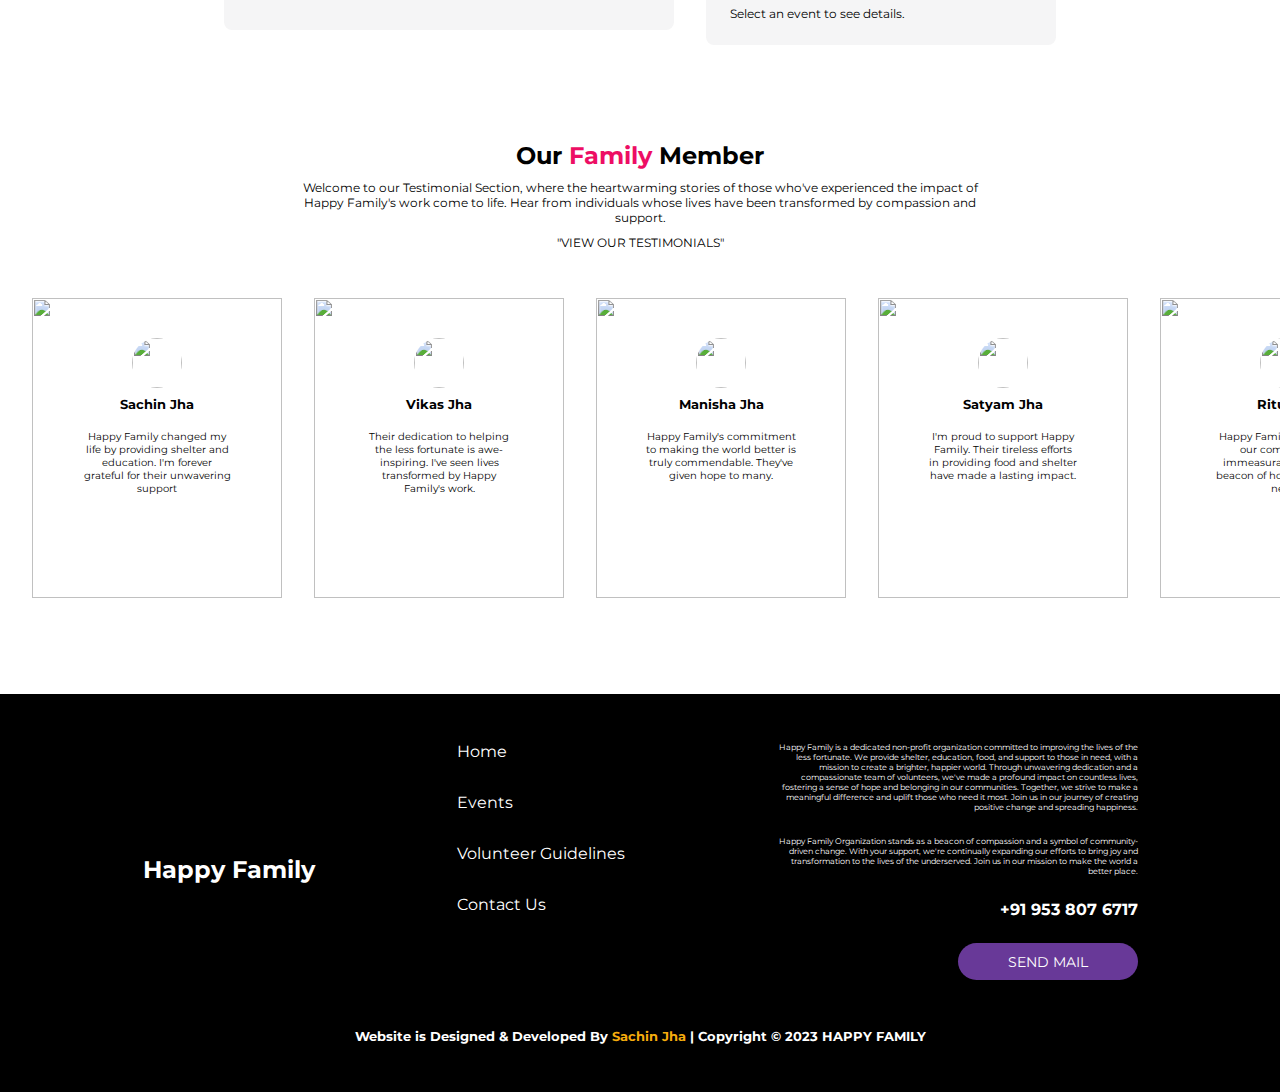
==== commit 0dbd6fd7: "okey" ====
--- a/index.html
+++ b/index.html
@@ -1 +1 @@
-<!doctype html><html lang="en"><head><meta charset="utf-8"/><meta name="viewport" content="width=device-width,initial-scale=1"/><meta name="theme-color" content="#000000"/><meta name="Happy Family" content="This is the website for donation and campaigns for poor people"/><link rel="icon" href="./logo.png"/><title>Happy Family</title><script defer="defer" src="/static/js/main.bdc805bf.js"></script><link href="/static/css/main.fa3f5b45.css" rel="stylesheet"></head><body><noscript>You need to enable JavaScript to run this app.</noscript><div id="root"></div></body></html>+<!doctype html><html lang="en"><head><meta charset="utf-8"/><meta name="viewport" content="width=device-width,initial-scale=1"/><meta name="Happy Family" content="Happy Family is a social welfare organization that offers food, shelter, education, and organizes events to encourage people to help others. Join us in making a difference in the lives of those in need."/><meta name="description" content="Happy Family is a social welfare organization that offers food, shelter, education, and organizes events to encourage people to help others. Join us in making a difference in the lives of those in need."/><meta name="keywords" content="Happy Family, social welfare, charity, food, shelter, education, events, helping others"/><link rel="canonical" href="https://happyfamily.org.in/"/><meta property="og:title" content="Happy Family - Providing Food, Shelter, and Education to Needy People"/><meta property="og:description" content="Happy Family is a social welfare organization that offers food, shelter, education, and organizes events to encourage people to help others. Join us in making a difference in the lives of those in need."/><meta property="og:type" content="website"/><meta property="og:url" content="https://happyfamily.org.in/"/><meta property="og:image" content="./ogImage.png"/><meta property="og:site_name" content="Happy Family"/><meta name="twitter:card" content="summary_large_image"/><meta name="twitter:site" content="@hpyfamily_india"/><meta name="twitter:creator" content="@hpyfamily_india"/><meta name="twitter:title" content="Happy Family - Providing Food, Shelter, and Education to Needy People"/><meta name="twitter:description" content="Join us in making a difference in the lives of those in need. #HappyFamily #Charity"/><meta name="twitter:image" content="./ogImage.png"/><link rel="icon" href="./logo.png"/><title>Happy Family</title><script defer="defer" src="/static/js/main.60020c66.js"></script><link href="/static/css/main.4b6999f8.css" rel="stylesheet"></head><body><noscript>You need to enable JavaScript to run this app.</noscript><div id="root"></div></body></html>--- a/static/css/main.4b6999f8.css
+++ b/static/css/main.4b6999f8.css
@@ -0,0 +1,2 @@
+@import url(https://fonts.googleapis.com/css2?family=Montserrat:wght@200&display=swap);@import url(https://fonts.googleapis.com/css2?family=Kanit:wght@500&display=swap);*{box-sizing:border-box;font-family:Montserrat,sans-serif;margin:0;padding:0}html{display:flex;justify-content:center;scroll-behavior:smooth}body{height:100vh;max-width:1600px;overflow-x:hidden;width:100%}:root{--blue:#38b6ff;--green:#36ab9c;--purple:#683998;--red:#ed0e64;--yellow:#f6ac0d;--gray:#f5f5f6}h1{font-family:Kanit,sans-serif;font-size:5rem}h2{font-size:3rem}h3{font-size:1.5rem}.common-flex-section{align-items:center;display:flex;flex-wrap:wrap;gap:2rem;justify-content:space-evenly;padding:2rem}.common-underline{background-color:#38b6ff;background-color:var(--blue);height:10px;width:350px}a{text-decoration:none}.btn-a{border-radius:20px;padding:.5rem 1rem;text-align:center}.btn-a,.download-btn{background-color:#683998;background-color:var(--purple);color:#fff}.download-btn{border:none;border-radius:20px;cursor:pointer;padding:.7rem 1rem}.input-field{border:none;border-bottom:1px solid #295d8f;outline:none;padding:.5rem .3rem}.delete-screen{height:100vh;position:fixed;top:0;width:100%;z-index:999}.delete-msg-box,.delete-screen{align-items:center;display:flex;justify-content:center}.delete-msg-box{background-color:#38b6ff;background-color:var(--blue);border-radius:8px;box-shadow:0 7px 29px 0 hsla(240,5%,41%,.2);color:#fff;flex-direction:column;font-size:20px;gap:1rem;padding:2rem}.confirm-btn{background-color:#683998;background-color:var(--purple)}.delete-msg-box .btn-a{cursor:pointer;font-size:12px}.delete-screen .delete-msg-box .common-flex-section{margin:none;padding:1rem}.home-page-landing-section{align-items:center;background:url(/static/media/home%20page%20landing%20section%20bg.05c06a7ba27932b338bd.png);background-position:50%;background-size:cover;color:#fff;display:flex;flex-direction:column;gap:0;height:100vh;justify-content:center;overflow:hidden;padding:3rem 2rem;position:relative;width:100%}.home-page-landing-section:before{background-color:rgba(0,0,0,.395);content:"";height:100%;left:0;position:absolute;top:0;width:100%}.home-page-landing-section-logo{position:relative;width:100px}.home-page-landing-section h1,.home-page-landing-section h3,.home-page-landing-section p{position:relative}.home-page-landing-section p{font-size:14px;margin-top:10px;max-width:600px;text-align:center}.drop-animation{background-color:initial;border:2px solid #fff;border-radius:20px;height:50px;margin-top:40px;position:relative;width:30px}.drop-animation:before{-webkit-animation:dropAnimation 2s linear infinite;animation:dropAnimation 2s linear infinite;background-color:#fff;border-radius:50%;content:"";height:8px;left:50%;position:absolute;top:20%;-webkit-transform:translate(-50%,-50%);transform:translate(-50%,-50%);transition:.6s linear;width:8px}@-webkit-keyframes dropAnimation{0%{background-color:var(--blue);top:20%}50%{background-color:var(--yellow);top:80%}to{background-color:var(--green);top:20%}}@keyframes dropAnimation{0%{background-color:var(--blue);top:20%}50%{background-color:var(--yellow);top:80%}to{background-color:var(--green);top:20%}}.home-page-landing-section span{-webkit-clip-path:polygon(50% 15%,60% 5%,70% 15%,70% 30%,50% 95%,30% 30%,30% 15%,40% 5%);clip-path:polygon(50% 15%,60% 5%,70% 15%,70% 30%,50% 95%,30% 30%,30% 15%,40% 5%);position:absolute;transition:.6s linear;z-index:100}.home-page-quality-section{background:url(/static/media/home%20page%20quality%20section.9289b82afb4ad7ee6a9a.png);background-attachment:fixed;background-position:50%;background-size:cover;color:#fff;margin-top:3rem;padding:3rem}.quality-element{align-items:center;display:flex;flex-direction:column;gap:.2rem}.quality-element img{width:50px}.quality-element h3{font-family:Kanit,sans-serif;letter-spacing:5px}@media screen and (max-width:550px){.quality-element img{width:30px}.quality-element h3{font-size:1rem}.quality-element p{font-size:8px}.quality-element{align-items:center;display:flex;flex-direction:column;justify-content:center;max-width:100px;text-align:center}}@media screen and (max-width:700px){.home-page-landing-section h1{font-size:3rem}.home-page-landing-section p{max-width:500px}}@media screen and (max-width:550px){.home-page-landing-section{height:auto;min-height:80vh;padding:8rem 3rem}}@media screen and (max-width:450px){.home-page-landing-section h1{font-size:2rem;text-align:center}.home-page-landing-section h3{font-size:1rem}.home-page-landing-section p{font-size:10px;max-width:500px}.home-page-landing-section{gap:1rem}}.common-card{align-items:center;background-color:var(--gray);border-radius:8px;color:#000;cursor:pointer;display:flex;flex-direction:column;gap:1rem;height:300px;margin-top:3rem;padding:1.5rem;text-align:center;transition:.6s;width:250px}.common-card:hover,.common-card:nth-child(2){background-color:var(--blue);color:#fff}.common-card:nth-child(2):hover{background-color:var(--gray);color:#000}.common-card img{width:60px}.common-card p{font-size:10px}.common-card:hover>img,.common-card:nth-child(2) img{-webkit-filter:invert(100%);filter:invert(100%)}.common-card:nth-child(2):hover img{-webkit-filter:invert(0);filter:invert(0)}@media screen and (max-width:800px){.common-card{height:200px;width:180px}.common-card img{width:30px}.common-card h4{font-size:10px}.common-card p{font-size:8px}}.goals-achieved-section{margin-top:3rem}.goals-achieved-section .right-side{display:flex;flex-direction:column;gap:1rem;max-width:500px}.goals-achieved-section .right-side p{font-size:12px;margin-top:15px}.goals-achieved-section .left-side{align-items:center;display:flex;justify-content:center}.goals-achieved-section .left-side img{width:400px}@media screen and (max-width:1000px){.goals-achieved-section .right-side{max-width:400px}.goals-achieved-section .right-side p{font-size:10px;max-width:350px}.goals-achieved-section .right-side h3{font-size:20px}.goals-achieved-section .left-side img{width:250px}}@media screen and (max-width:740px){.goals-achieved-section .right-side{max-width:500px;text-align:center;width:100%}.goals-achieved-section .common-underline{width:100%}.goals-achieved-section .right-side p{font-size:10px;max-width:500px;width:100%}.goals-achieved-section .right-side h3{font-size:20px}.goals-achieved-section .left-side img{width:270px}}@media screen and (max-width:400px){.goals-achieved-section .left-side img{width:250px}}.about-us-section{background:url(/static/media/about%20us%20section%20bg.cf6228831522a4a2bd47.png);background-position:50%;background-size:cover;justify-content:space-between;margin-top:3rem;padding:5rem 4rem;position:relative}.about-us-section .overlay{height:100%;left:0;position:absolute;top:0;width:100%}.about-us-section .overlay span{-webkit-clip-path:polygon(50% 15%,60% 5%,70% 15%,70% 30%,50% 95%,30% 30%,30% 15%,40% 5%);clip-path:polygon(50% 15%,60% 5%,70% 15%,70% 30%,50% 95%,30% 30%,30% 15%,40% 5%);position:absolute;transition:.6s linear;z-index:100}.about-us-section:before{background-color:rgba(0,0,0,.83);content:"";height:100%;left:0;position:absolute;top:0;width:100%}.about-us-section .right-side{align-items:center;display:flex;justify-content:center;position:relative}.about-us-section .right-side img{width:300px}.about-us-section .left-side{color:#fff;display:flex;flex-direction:column;gap:.7rem;position:relative;text-align:right}.about-us-section .left-side p{font-size:10px;max-width:500px}.about-us-section .hanging-heart{left:5%;position:absolute;top:0;width:100px}.hanging-heart-2{left:10%;position:absolute;top:0;width:100px}@media screen and (max-width:999px){.about-us-section .right-side img{width:200px}.about-us-section .left-side p{font-size:10px;max-width:400px}.about-us-section .left-side h1{font-size:4rem}}@media screen and (max-width:799px){.about-us-section{flex-direction:column-reverse}.about-us-section .right-side img{width:250px}.about-us-section .left-side{text-align:center}.about-us-section .left-side h1{font-size:4rem}}@media screen and (max-width:550px){.about-us-section .left-side h1{font-size:2rem}.about-us-section .left-side h3{font-size:1rem}.about-us-section .left-side p{font-size:8px}.about-us-section .right-side img{width:180px}}.contribute-section{align-items:center;display:flex;flex-direction:column;margin-top:3rem;padding:3rem}.contribute-section p{font-size:12px;margin-top:10px;max-width:700px;text-align:center}.contribute-section img{margin-top:2rem;width:500px}@media screen and (max-width:650px){.contribute-section img{width:350px}.contribute-section{padding:3rem 4rem;text-align:center}}@media screen and (max-width:450px){.contribute-section img{width:200px}.contribute-section h2{font-size:2rem}.contribute-section p{font-size:8px}}.upcoming-events-section{align-items:center;display:flex;flex-direction:column;margin-top:1rem;padding:2rem 3rem}.upcoming-events-section p{font-size:12px;margin-top:15px;max-width:700px;text-align:center}.events-section{flex-wrap:wrap-reverse;margin-top:2rem}.event-list-box{align-items:center;background-color:var(--gray);border-radius:8px;display:flex;flex-direction:column;gap:1rem;height:auto;max-height:500px;overflow-y:scroll;padding:1.5rem;width:450px}.event-list-box::-webkit-scrollbar{display:none}.particular-event-box{background-color:var(--gray);border-radius:8px;display:flex;flex-direction:column;gap:1rem;padding:1.5rem;width:350px}.particular-event-box img{height:150px;object-fit:cover;width:100%}.particular-event-box p{text-align:left}@media screen and (max-width:570px){.upcoming-events-section h2{font-size:2rem}.event-list-box{width:auto}.events-section{align-items:center;display:flex;justify-content:center}}@media screen and (max-width:470px){.particular-event-box{width:300px}}@media screen and (max-width:420px){.events-section{overflow:hidden;width:350px}}.event-list-card{align-items:center;border-radius:8px;cursor:pointer;display:flex;gap:1rem;padding:1rem;transition:.6s;width:400px}.event-list-card:hover{background-color:var(--green)}.event-list-card img{border-radius:8px;height:70px;object-fit:cover;width:100px}.event-list-card .event-summary{display:flex;flex-direction:column;gap:.3rem}.event-list-card .event-summary p{font-size:10px;max-width:270px;text-align:left}@media screen and (max-width:500px){.event-list-card img{border-radius:8px;width:70px}.event-list-card{width:300px}}@media screen and (max-width:420px){.event-list-card img{border-radius:8px;width:40px}.event-list-card{width:270px}.event-list-card .event-summary p{font-size:8px;max-width:240px;text-align:left}.event-list-card .event-summary{display:flex;flex-direction:column;gap:0}}.testimonial-section{align-items:center;display:flex;flex-direction:column;margin-top:2rem}.testimonial-section h3 span{color:var(--red)}.testimonial-section p{font-size:12px;margin-top:10px;max-width:700px;text-align:center}.testimonial-scroll-section{align-items:center;display:flex;gap:2rem;margin-top:2rem;overflow-x:scroll;padding:1rem 2rem;width:100%}.testimonial-scroll-section::-webkit-scrollbar{display:none}@media screen and (max-width:400px){.testimonial-section p{font-size:8px;max-width:360px}}.testimonial-card{align-items:center;display:flex;flex-direction:column;gap:.5rem;height:300px;min-width:250px;padding:2.5rem 1.5rem;position:relative}.testimonial-card .frame{height:100%;left:0;object-fit:cover;position:absolute;top:0;width:100%}.testimonial-card .user-img{border-radius:50%;height:50px;object-fit:cover;width:50px}.testimonial-card p{font-size:10px;max-width:150px;text-align:center}.navbar{-webkit-backdrop-filter:blur(6px);backdrop-filter:blur(6px);background-color:rgba(83,83,83,.546);display:flex;justify-content:space-between;padding:1rem 2.3rem;position:fixed;top:0;transition:.2s;width:100%;z-index:999}.navbar .row{align-items:center;display:flex;gap:1rem;justify-content:center}.navbar .row h4{color:#fff}.navbar img{width:40px}.nav-items{align-items:center;display:flex;gap:2rem}.nav-items a{color:#fff;position:relative}.nav-items .btn-a{background-color:var(--purple);width:130px}.navbar .menu-icon{color:#fff;cursor:pointer;display:none}.nav-items .logout-btn{background-color:var(--red)}.responsive-navbar{align-items:center;background-color:var(--blue);color:#fff;display:flex;flex-direction:column;gap:2rem;height:100vh;justify-content:center;position:fixed;right:0;top:0;width:80vw;z-index:999}.responsive-navbar .item{color:#fff}.responsive-navbar .close-icon{cursor:pointer;position:absolute;right:5%;top:5%}.responsive-navbar .btn-a{background-color:#fff;color:var(--blue);width:130px}@media screen and (max-width:850px){.navbar .menu-icon{display:block}.navbar .nav-items{display:none}}.social-media-section{background-color:#000;color:#fff;flex-direction:column;padding:2rem}.social-media-section,.social-media-sites{align-items:center;display:flex;gap:2rem;justify-content:center}.social-media-icon{color:#fff;height:40px;width:40px}.social-media-icon:hover{color:var(--blue)}.footer{background-color:#000;color:#fff;margin-top:5rem;padding:3rem 2rem}.footer-top{display:flex;flex-wrap:wrap;gap:2rem;justify-content:space-evenly}.column{max-width:400px}#column1{align-items:center;display:flex;flex-direction:column;gap:1rem;justify-content:center}#column1 img{width:100px}#column2{display:flex;flex-direction:column;gap:2rem}#column2 a{color:#fff}#column3{display:flex;flex-direction:column;gap:1.5rem}#column3 p{font-size:8px;max-width:370px}#column3 h4,#column3 p{text-align:right}#column3 a{align-self:end;background-color:var(--purple);border-radius:20px;color:#fff;font-size:14px;padding:.6rem .8rem;text-align:center;width:180px}.footer-bottom{margin-top:3rem;text-align:center}.footer-bottom h5 span a{color:var(--yellow)}.volunteer-guideline-landing-section{align-items:center;background:url(/static/media/volunteer%20page%20bg.f042bb47e3047cb0571b.png);background-position:50%;background-size:cover;color:#fff;display:flex;flex-wrap:wrap;gap:3rem;height:100vh;justify-content:space-between;padding:5rem 4rem;position:relative;width:100%}.volunteer-guideline-landing-section:before{background-color:#077918a0;content:"";height:100%;left:0;position:absolute;top:0;width:100%}.volunteer-guideline-landing-section-left,.volunteer-guideline-landing-section-right{position:relative}.volunteer-guideline-landing-section-left p{max-width:600px;z-index:999}.volunteer-guideline-landing-section-right img{width:400px}.volunteer-guideline-landing-section-right{bottom:0;position:absolute;right:5%}.volunteer-guideline-responsibility-section{display:flex;flex-direction:column;gap:2rem;margin-top:3rem;padding:2rem 3rem}.responsibility-section-top h2{max-width:600px;position:relative}.responsibility-section-top h2:before{background-color:var(--blue);bottom:-15px;content:"";height:3px;position:absolute;width:400px}.responsibility-section-between{align-items:center;display:flex;flex-wrap:wrap;gap:3rem;justify-content:space-evenly;padding:2rem}.responsibility-section-between-right p{margin-top:1rem;max-width:600px}.responsibility-section-between-left{grid-gap:2rem;display:grid;gap:2rem;grid-template-columns:repeat(2,1fr)}.responsibility-section-between-left-item{align-items:center;display:flex;flex-direction:column;gap:.7rem}.responsibility-section-between-left-item img{width:100px}.responsibility-section-bottom{align-items:center;display:flex;justify-content:center}.responsibility-section-bottom p{font-size:14px;max-width:700px;text-align:center}.volunteer-guideline-love-section{align-items:center;background:url(/static/media/volunteer%20page%20love%20section.451b2f06eba116415f88.png);background-attachment:fixed;background-position:50%;background-size:cover;color:#fff;display:flex;justify-content:space-evenly;margin-top:3rem;padding:4rem;position:relative;width:100%}.volunteer-guideline-love-section:before{background-color:rgba(0,0,0,.656);content:"";height:100%;left:0;position:absolute;top:0;width:100%}.volunteer-guideline-love-section h2{font-family:Kanit,sans-serif;max-width:600px;position:relative;text-transform:uppercase}.volunteer-guideline-love-section img{position:relative;width:300px}@media screen and (max-width:880px){.volunteer-guideline-love-section h2{font-size:2rem}.volunteer-guideline-love-section img{width:250px}.volunteer-guideline-landing-section-left{text-align:center}.volunteer-guideline-landing-section-right img{display:none}}@media screen and (max-width:680px){.volunteer-guideline-love-section h2{font-size:1.5rem}.volunteer-guideline-love-section img{width:170px}}@media screen and (max-width:500px){.volunteer-guideline-love-section h2{font-size:.8rem}.volunteer-guideline-love-section img{width:80px}}@media screen and (max-width:1100px){.volunteer-guideline-landing-section-left h1{font-size:3.5rem}.volunteer-guideline-landing-section-right img{width:200px}}@media screen and (max-width:450px){.volunteer-guideline-landing-section-left h1{font-size:2rem}.volunteer-guideline-landing-section-left p{font-size:10px}.volunteer-guideline-landing-section{height:auto;min-height:70vh}}@media screen and (max-width:750px){.responsibility-section-top h2{font-size:2rem}.responsibility-section-between-left-item img{width:80px}.responsibility-section-between-right{text-align:center}}@media screen and (max-width:600px){.responsibility-section-between-left-item img{width:60px}.responsibility-section-between-left-item h5{text-align:center;width:80px}.responsibility-section-between-left{gap:4rem}}@media screen and (max-width:500px){.responsibility-section-top h2:before{width:200px}.responsibility-section-between-right p{font-size:12px}}@media screen and (max-width:400px){.responsibility-section-top h2{font-size:1.5rem}.volunteer-guideline-responsibility-section{padding:2rem 1rem}}.volunteer-pdf-section{align-items:center;display:flex;flex-wrap:wrap-reverse;gap:3rem;justify-content:space-evenly;margin-top:3rem;padding:2rem 3rem}.volunteer-pdf-section-right{max-width:600px}.volunteer-pdf-section-right h2{margin-bottom:2rem;position:relative}.volunteer-pdf-section-right h2:before{background-color:var(--blue);bottom:-10px;content:"";height:3px;position:absolute;width:300px}.volunteer-pdf-section-left{align-items:center;display:flex;flex-direction:column;gap:.6rem;justify-content:center}.volunteer-pdf-section-left img{width:200px}.volunteer-pdf-section-left h5{max-width:200px;text-align:center}.volunteer-pdf-section-left .download-btn{border-radius:20px}@media screen and (max-width:950px){.volunteer-pdf-section-right h2{font-size:2rem}.volunteer-pdf-section-right p{font-size:10px;width:500px}.volunteer-pdf-section-right{width:500px}.volunteer-pdf-section-left img{width:100px}.volunteer-pdf-section-left .download-btn{font-size:8px}.volunteer-pdf-section-left h5{width:130px}}@media screen and (max-width:770px){.volunteer-pdf-section-right{text-align:center}.volunteer-pdf-section-right h2:before{display:none}}@media screen and (max-width:600px){.volunteer-pdf-section-right{width:100%}.volunteer-pdf-section-right p{font-size:10px;width:auto}}@media screen and (max-width:430px){.volunteer-pdf-section-right h2{font-size:1.5rem}.volunteer-pdf-section-right p{font-size:10px;width:auto}}.event-page-landing-section{background:url(/static/media/event%20landing%20section%20bg.7a379c86149954be4a90.png);background-position:50%;background-size:cover;color:#fff;display:flex;flex-direction:column;gap:1rem;height:100vh;justify-content:center;padding:5rem 4rem;position:relative;width:100%}.event-page-landing-section:before{background-color:#8d00b4bd;content:"";height:100%;left:0;position:absolute;top:0;width:100%}.event-page-landing-section h1{max-width:800px;position:relative;text-transform:uppercase}.event-page-landing-section p{max-width:600px;position:relative}.event-page-why-join-section{align-items:center;display:flex;flex-wrap:wrap-reverse;gap:3rem;justify-content:space-evenly;margin-top:3rem}.event-page-why-join-section-right{display:flex;flex-direction:column;gap:1rem;max-width:600px}.event-page-why-join-section-right h2{text-transform:uppercase}.event-page-why-join-section-left{grid-gap:3rem;grid-column-gap:4rem;-webkit-column-gap:4rem;column-gap:4rem;display:grid;gap:3rem;grid-template-columns:repeat(2,1fr)}.event-page-why-join-section-left-icon img{width:80px}@media screen and (max-width:750px){.event-page-landing-section h1{font-size:3rem;max-width:600px}.event-page-why-join-section-right{align-items:center;display:flex;justify-content:center;text-align:center;width:100%}}@media screen and (max-width:950px){.event-page-why-join-section-right h2{font-size:2rem;max-width:450px}.event-page-why-join-section-right p{font-size:12px;max-width:470px}.event-page-why-join-section{display:flex;justify-content:space-evenly;padding:2rem 3rem}.event-page-why-join-section-left-icon img{width:50px}.event-page-why-join-section-left-icon{text-align:center;width:40px}}@media screen and (max-width:450px){.event-page-landing-section h1{font-size:2rem}.event-page-landing-section{text-align:center}.event-page-landing-section p{font-size:14px}.event-page-why-join-section-right h2{font-size:1.5rem}.event-page-why-join-section-right p{font-size:10px}}.partner-section{align-items:center;background:url(/static/media/partner%20section%20bg.49b1157576cf8d1a0801.png);background-position:50%;background-size:cover;color:#fff;display:flex;flex-wrap:wrap;gap:3rem;justify-content:space-evenly;padding:3rem;position:relative;width:100%}.partner-section:before{background-color:rgba(0,0,0,.7);content:"";height:100%;left:0;position:absolute;top:0;width:100%}.partner-section-right{display:flex;flex-direction:column;gap:1rem;max-width:600px;position:relative}.partner-section-right h1{text-transform:uppercase}.partner-section-right p{font-size:14px;max-width:500px}.partner-section-left{grid-gap:4rem;display:grid;gap:4rem;grid-template-columns:repeat(2,1fr);position:relative}.partner-section-left-item{align-items:center;display:flex;flex-direction:column;gap:.7rem}.partner-section-left-item img{width:100px}@media screen and (max-width:999px){.partner-section-left-item img{width:70px}.partner-section h1{font-size:3rem}.partner-section p{font-size:12px}.partner-section-right{width:400px}}@media screen and (max-width:820px){.partner-section{text-align:center}.partner-section-right{align-items:center;display:flex;justify-content:center;width:100%}}@media screen and (max-width:450px){.partner-section h1{font-size:1.5rem}.partner-section p{font-size:10px}.partner-section img{width:40px}.partner-section-left{grid-gap:2rem;display:grid;gap:2rem;grid-template-columns:repeat(2,1fr);position:relative}}.previous-event-section{display:flex;flex-direction:column;gap:2rem;margin-top:3rem;padding:2rem}.previous-event-section-top{align-items:center;display:flex;flex-direction:column;gap:.7rem;justify-content:center;text-align:center}.previous-event-section-top p{font-size:14px;max-width:700px;text-align:center}.previous-event-section-top h2 span{color:var(--red)}.previous-event-section-bottom{align-items:center;display:flex;gap:4rem;margin-top:2rem;overflow-x:scroll;padding:1rem 2rem;width:100%}.previous-event-section-bottom::-webkit-scrollbar{display:none}@media screen and (max-width:650px){.previous-event-section-top h2{font-size:2rem}.previous-event-section-top p{font-size:12px;max-width:450px}}@media screen and (max-width:420px){.previous-event-section-top h2{font-size:1.5rem}.previous-event-section-top p{font-size:10px;max-width:370px}}.previous-event-card{display:flex;flex-direction:column;gap:1.2rem;max-width:300px;-webkit-user-select:none}.previous-event-card img{height:170px;object-fit:cover;width:300px}.previous-event-card h3{color:var(--red)}.previous-event-card p{font-size:10px;max-width:270px}@media screen and (max-width:550px){.previous-event-card img{height:100px;object-fit:cover;width:200px}.previous-event-card h3{font-size:1rem}.previous-event-card p{font-size:8px}}.login-register-page{align-items:center;background:url(/static/media/loginPageBg.ff63522436daac87e27d.jpg);background-position:50%;background-size:cover;display:flex;flex-wrap:wrap;gap:3rem;justify-content:space-evenly;min-height:100vh;padding:5rem 3rem;position:relative;width:100%}.login-register-page .btn-a{border-radius:20px}.login-register-page:before{background-color:rgba(0,0,0,.563);content:"";height:100%;left:0;position:absolute;top:0;width:100%}.join-form{display:flex;flex-direction:column;gap:2rem;position:relative}.join-form h3{color:#fff}.join-form .input-field{background-color:initial;border-bottom:1px solid #fff;color:#fff;width:300px}.join-form .input-field::-webkit-input-placeholder{color:#fff}.join-form .input-field::placeholder{color:#fff}.field-row{display:flex;gap:2rem}.register-form .field-row .input-field{width:200px}input[type=number]{color:red}.divide-line{background-color:#fff;border-radius:20px;height:60vh;position:relative;width:2px}@media screen and (max-width:940px){.divide-line{display:none}}.contact-page{align-items:center;background:url(/static/media/contact-us-page-background.002fbae7f049a8a68843.jpg);background-position:50%;background-size:cover;display:flex;flex-wrap:wrap;gap:3rem;justify-content:space-evenly;padding:5rem 3rem;position:relative;width:100%}.contact-page:before{background-color:#295e8fa4;content:"";height:100%;left:0;position:absolute;top:0;width:100%}.contact-page-left{align-items:center;display:flex;justify-content:center;position:relative}.contact-form{background-color:#fff;display:flex;flex-direction:column;gap:1rem;padding:2rem}.contact-form .input-field{width:300px}.contact-form .text-box textarea{border:1px solid #295d8f;height:100px;margin-top:.5rem;outline:none;padding:.5rem .3rem;resize:none;width:300px}.contact-form .download-btn{background-color:var(--purple);border-radius:20px}.contact-page-right{display:flex;flex-direction:column;gap:2rem;position:relative}.contact-page-right-row{align-items:center;display:flex;gap:1.5rem}.contact-page-right-row-left{align-items:center;background-color:#fff;border-radius:50%;display:flex;height:50px;justify-content:center;width:50px}.contact-page-right-row-right{color:#fff;max-width:250px}.contact-page-right-row-right p{font-size:14px;margin-top:.5rem}.contact-page-right-row-left-icon{color:#295d8f}@media screen and (max-width:440px){.contact-page-right-row-right{color:#fff;max-width:200px}.contact-page-right-row-left{height:30px;width:30px}.contact-page-right-row-left-icon{max-height:15px;max-width:15px}.contact-form .input-field{width:250px}.contact-form .text-box textarea{border:1px solid #295d8f;height:100px;margin-top:.5rem;outline:none;padding:.5rem .3rem;resize:none;width:250px}}.admin-home-page{display:flex;flex-direction:column;gap:3rem;padding:5rem 3rem;width:100%}.admin-home-page-first-row{width:100%}.admin-home-page-first-row-card{align-items:center;background-color:#fff;border-radius:8px;box-shadow:0 7px 29px 0 hsla(240,5%,41%,.4);display:flex;flex-direction:column;gap:1rem;height:200px;justify-content:center;padding:1.5rem;text-align:center;width:320px}.admin-home-page-first-row-card:first-child h2{color:var(--red)}.admin-home-page-first-row-card:nth-child(2) h2{color:var(--green)}.admin-home-page-first-row-card:nth-child(3) h2{color:var(--purple)}.admin-home-page-first-row-card p{font-size:12px}.admin-home-page-second-row-left-column{background-color:#000;border-radius:8px;height:auto;padding:2rem;width:100%}.admin-home-page-second-row-left-column h3{color:#fff}.admin-home-page-second-row-right-column{background-color:var(--purple);border-radius:8px;padding:2rem;width:40%}.admin-home-page-second-row-right-column h3{color:#fff}.admin-home-page-second-row-left-column .verticle-scrollable-section,.admin-home-page-second-row-right-column .verticle-scrollable-section{background-color:#fff;border-radius:8px;display:flex;flex-direction:column;gap:1.5rem;height:500px;margin-top:2rem;overflow-y:scroll;padding:1.5rem 1.2rem;width:100%}.admin-home-page-second-row-right-column .verticle-scrollable-section{height:400px}.admin-home-page-third-row{background-color:var(--gray);border-radius:8px;padding:2rem;width:100%}.admin-home-page-third-row .verticle-scrollable-section{grid-gap:2rem;background-color:#fff;border-radius:8px;display:grid;gap:2rem;grid-template-columns:repeat(2,1fr);height:400px;margin-top:2rem;overflow-y:scroll;padding:2rem}@media screen and (max-width:900px){.admin-home-page-first-row-card{height:150px;width:250px}}@media screen and (max-width:700px){.admin-home-page-third-row .verticle-scrollable-section{grid-gap:2rem;display:grid;gap:2rem;grid-template-columns:repeat(1,1fr)}.admin-home-page-first-row-card{height:150px;width:170px}.admin-home-page-first-row{gap:1rem}}@media screen and (max-width:550px){.admin-home-page-first-row-card{height:120px;width:130px}.admin-home-page-first-row-card h2{font-size:1.5rem}.admin-home-page-first-row-card p{font-size:10px}}.registered-user-list-card{align-items:center;border-bottom:1px solid var(--green);border-radius:8px;display:flex;gap:2rem;justify-content:space-between;padding:1rem;transition:.5s;width:100%}.registered-user-list-card:hover{background-color:var(--gray)}.registered-user-list-card-left,.registered-user-list-card-right{display:flex;flex-direction:column;gap:.5rem}@media screen and (max-width:600px){.registered-user-list-card-left h4{font-size:14px}.registered-user-list-card-right p{font-size:10px}}@media screen and (max-width:450px){.registered-user-list-card-left h4{font-size:12px}}.admin-event-list-card{align-items:center;border-radius:8px;display:flex;gap:2rem;padding:1rem;transition:.3s;width:100%}.admin-event-list-card:hover{background-color:var(--green)}.admin-event-list-card-left img{border-radius:50%;height:50px;object-fit:cover;width:50px}.user-query-card{background-color:var(--gray);border-radius:8px;display:flex;flex-direction:column;gap:1.5rem;padding:1rem;transition:.5s}.user-query-card:hover{background-color:var(--yellow)}.user-query-card-left{display:flex;flex-direction:column;gap:.4rem}.user-query-card-right p{font-size:10px;max-width:400px}.user-query-card button{border:none;cursor:pointer;max-width:250px;padding:.6rem .4rem}@media screen and (max-width:700px){.user-query-card{padding:2rem 1rem}}@media screen and (max-width:550px){.user-query-card button{max-width:200px}}.admin-navbar{align-items:center;background-color:var(--red);color:#fff;display:flex;justify-content:space-between;padding:1rem 2rem;position:fixed;top:0;width:100%;z-index:1000}.admin-navbar-left{align-items:center;display:flex;gap:2rem}.admin-navbar-left img{width:30px}.admin-navbar-right{cursor:pointer}.sliding-admin-navbar{align-items:center;background-color:var(--red);display:flex;flex-direction:column;gap:2rem;height:100%;justify-content:center;min-height:100vh;position:absolute;right:0;top:0;transition:.8s;width:300px;z-index:999}.sliding-admin-navbar h4{color:#fff}.sliding-admin-navbar button{background-color:var(--green);border:none;cursor:pointer}.sliding-admin-navbar .close-icon{cursor:pointer;height:30px;left:5%;min-width:30px;position:absolute;top:5%}@media screen and (max-width:450px){.admin-navbar-left h4{font-size:10px}}.previous-event-page-header{background:url(/static/media/event%20landing%20section%20bg.7a379c86149954be4a90.png);background-position:50%;background-size:cover;padding:5rem 4rem;position:relative;width:100%}.previous-event-page-header:before{background-color:rgba(0,128,0,.532);content:"";height:100%;left:0;position:absolute;top:0;width:100%}.previous-event-page-header h1{color:#fff;position:relative}.previous-event-page-events-section{display:flex;flex-wrap:wrap;gap:3rem;justify-content:space-evenly;margin-top:3rem;padding:2rem}@media screen and (max-width:800px){.previous-event-page-header h1{text-align:center}}@media screen and (max-width:550px){.previous-event-page-header h1{font-size:3rem}}.previous-event-main-card{background-color:var(--gray);border-radius:8px;height:350px;padding:1rem;transition:.6s;width:350px}.previous-event-main-card:hover{background-color:var(--blue);color:#fff}.previous-event-main-card-bottom{margin-top:2rem}.previous-event-main-card-bottom button{background-color:var(--red);border-radius:8px;width:100%}.previous-event-main-card-top-upper-part{align-items:center;display:flex;gap:2rem}.previous-event-main-card-top-upper-part-left img{height:100px;object-fit:cover;width:150px}.previous-event-main-card-top-bottom-part p{font-size:10px}.previous-event-main-card-top,.previous-event-main-card-top-upper-part-right{display:flex;flex-direction:column;gap:1rem}.admin-upcoming-event-page{align-items:center;display:flex;flex-direction:column;justify-content:center;padding:3rem;width:100%}.admin-upcoming-event-page-top{align-items:center;-webkit-animation:gradient 5s ease infinite;animation:gradient 5s ease infinite;background:linear-gradient(-45deg,#ee7752,#e73c7e,#23a6d5,#23d5ab);background-size:400% 400%;border-radius:8px;color:#fff;display:flex;justify-content:space-between;margin-bottom:3rem;margin-top:5rem;padding:3rem;width:90%}@-webkit-keyframes gradient{0%{background-position:0 50%}50%{background-position:100% 50%}to{background-position:0 50%}}@keyframes gradient{0%{background-position:0 50%}50%{background-position:100% 50%}to{background-position:0 50%}}.admin-upcoming-event-page-top-left p{font-size:12px;margin-top:1rem;max-width:400px}.admin-upcoming-event-page-top-right{align-items:center;background-color:#fff;border-radius:50%;cursor:pointer;display:flex;flex-direction:column;height:120px;justify-content:center;width:120px}.admin-upcoming-event-page-top-right .create-icon{color:var(--green);height:40px;width:40px}.admin-upcoming-event-page-top-right p{color:var(--green);font-size:8px;font-weight:bolder}.admin-upcoming-event-page-bottom{display:flex;flex-direction:column;gap:1.5rem;padding:1rem;width:100%}.create-event-screen{align-items:center;display:flex;height:100%;justify-content:center;left:0;position:fixed;top:6%;width:100%}.create-event-form{background-color:#fff;border-radius:8px;box-shadow:0 10px 36px 0 rgba(0,0,0,.16),0 0 0 1px rgba(0,0,0,.06);display:flex;flex-direction:column;gap:2rem;padding:2rem;position:relative}.row{flex-wrap:wrap;gap:3rem}.row,.upload-image{align-items:center;display:flex}.upload-image{background-color:#23a6d5;border-radius:8px;color:#fff;font-size:12px;height:170px;justify-content:center;padding:2rem;position:relative;text-align:center;width:170px}.upload-image input[type=file]{cursor:pointer;height:100%;left:0;opacity:0;position:absolute;top:0;width:100%}.name-and-date-box{display:flex;flex-direction:column;gap:2rem}.name-and-date-box .input-field{width:350px}.create-event-form textarea{height:120px;width:50%}.create-event-form .row .summary,.create-event-form textarea{border:1px solid #295d8f;border-radius:5px;margin-top:.5rem;outline:none;padding:.5rem .3rem;resize:none}.create-event-form .row .summary{height:70px;width:40%}.create-event-form .close-icon{cursor:pointer;position:absolute;right:3%;top:3%}@media screen and (max-width:750px){.admin-upcoming-event-page-top{align-items:center;flex-direction:column;gap:2rem;justify-content:center;text-align:center}}@media screen and (max-width:550px){.upload-image{height:80px;width:80px}.upload-image p{font-size:8px}.name-and-date-box .input-field{width:200px}}@media screen and (max-width:450px){.admin-upcoming-event-page-top-left h3{font-size:18px}.admin-upcoming-event-page-top-left p{font-size:8px}.row .description-box{width:150px}.row .summary{height:100px;width:150px}}@media screen and (max-width:400px){.name-and-date-box .input-field{font-size:10px;width:120px}.row .description-box{font-size:8px;height:100px;width:100px}.row .summary{font-size:8px;min-height:100px;width:100px}}.upcoming-event-horizontal{align-items:center;background-color:#fff;border-radius:8px;box-shadow:0 2px 8px 0 rgba(99,99,99,.2);display:flex;justify-content:space-between;padding:1rem;text-transform:uppercase;transition:.4s;width:100%}.upcoming-event-horizontal:hover{background-color:var(--purple);color:#fff}.upcoming-event-horizontal img{border-radius:50%;height:40px;object-fit:cover;width:40px}.edit-delete-box{align-items:center;display:flex;gap:2rem;justify-content:center}.edit-delete-box .edit-icon{color:var(--blue);cursor:pointer}.edit-delete-box .delete-icon{color:var(--red);cursor:pointer}@media screen and (max-width:750px){.event-date-h5{display:none}}@media screen and (max-width:550px){.upcoming-event-horizontal h5{font-size:10px}}@media screen and (max-width:420px){.upcoming-event-horizontal h5{font-size:7px}.upcoming-event-horizontal img{height:20px;width:20px}.edit-delete-box .delete-icon,.edit-delete-box .edit-icon{font-size:14px}}.admin-footer{background-color:#000;color:#fff;padding:1.5rem 2rem;text-align:center}.admin-footer span a{color:var(--yellow)}@media screen and (max-width:450px){.admin-footer h5{font-size:10px}}
+/*# sourceMappingURL=main.4b6999f8.css.map*/